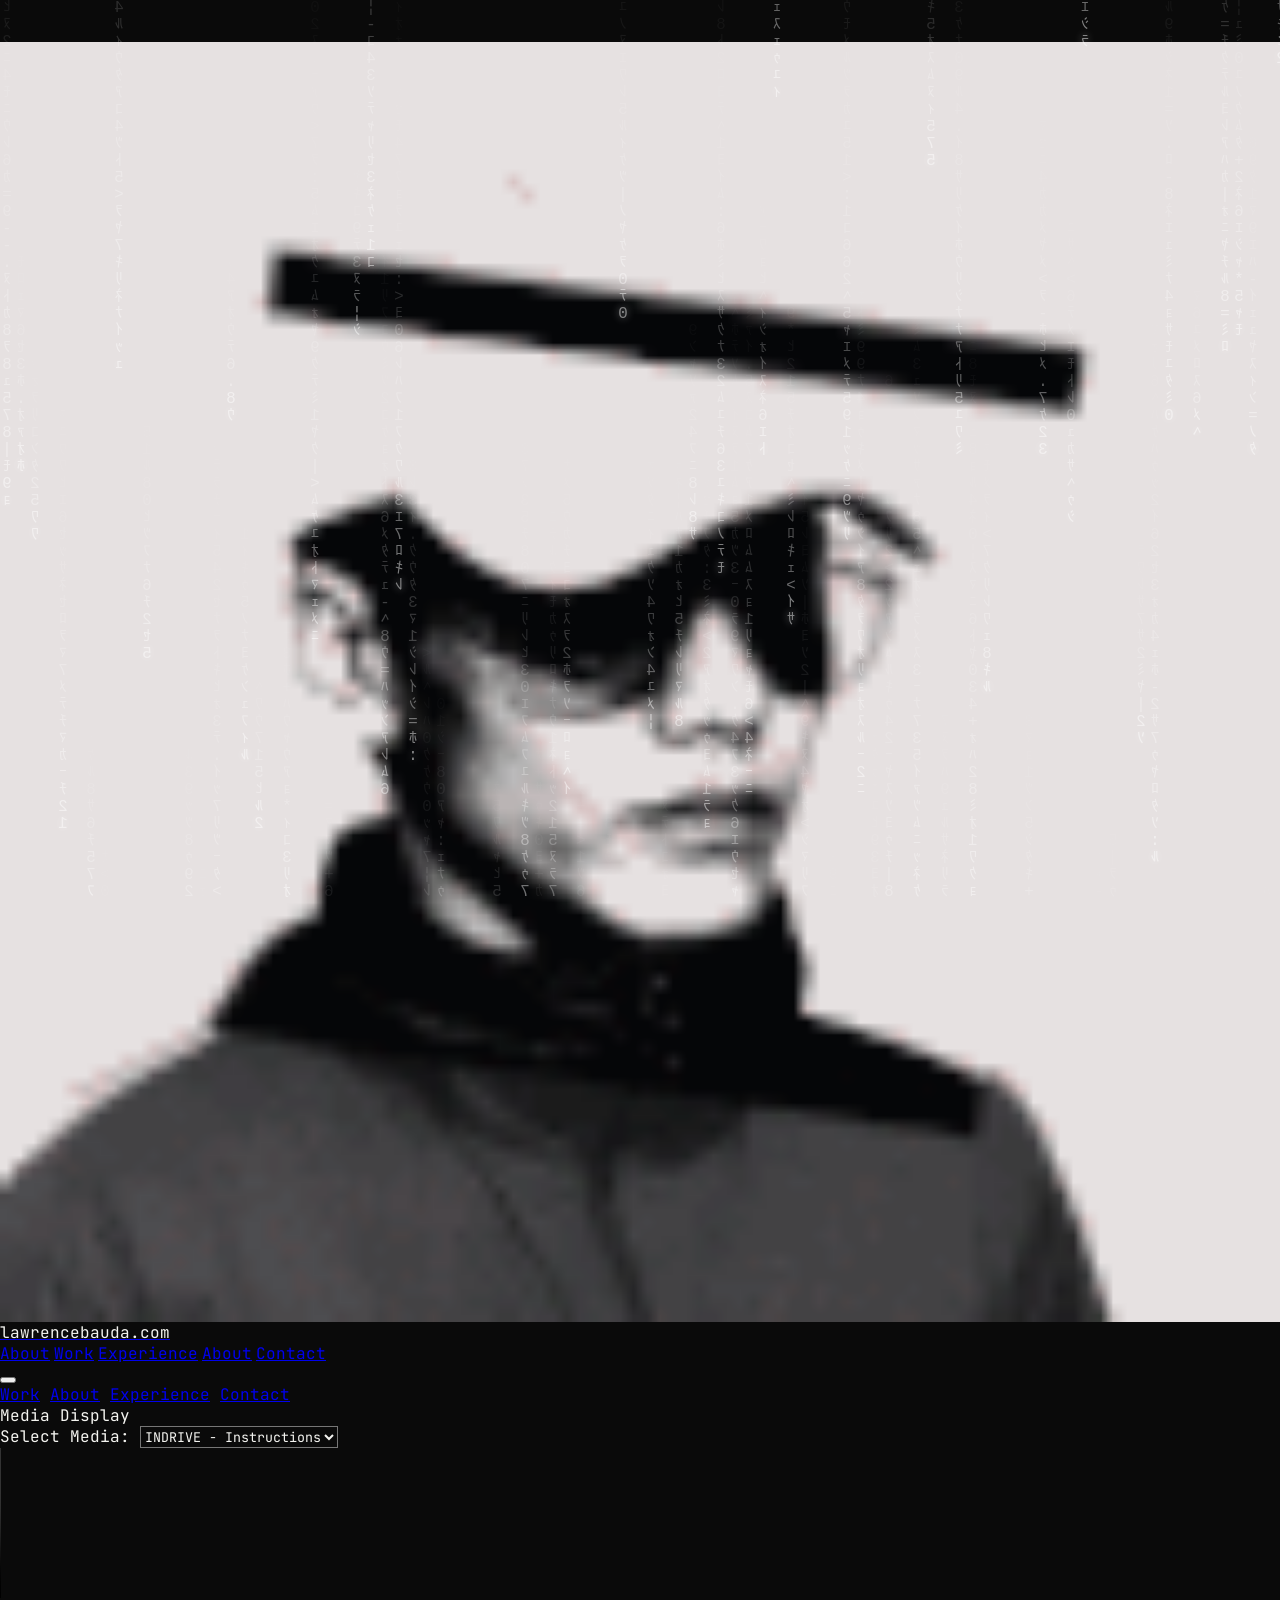
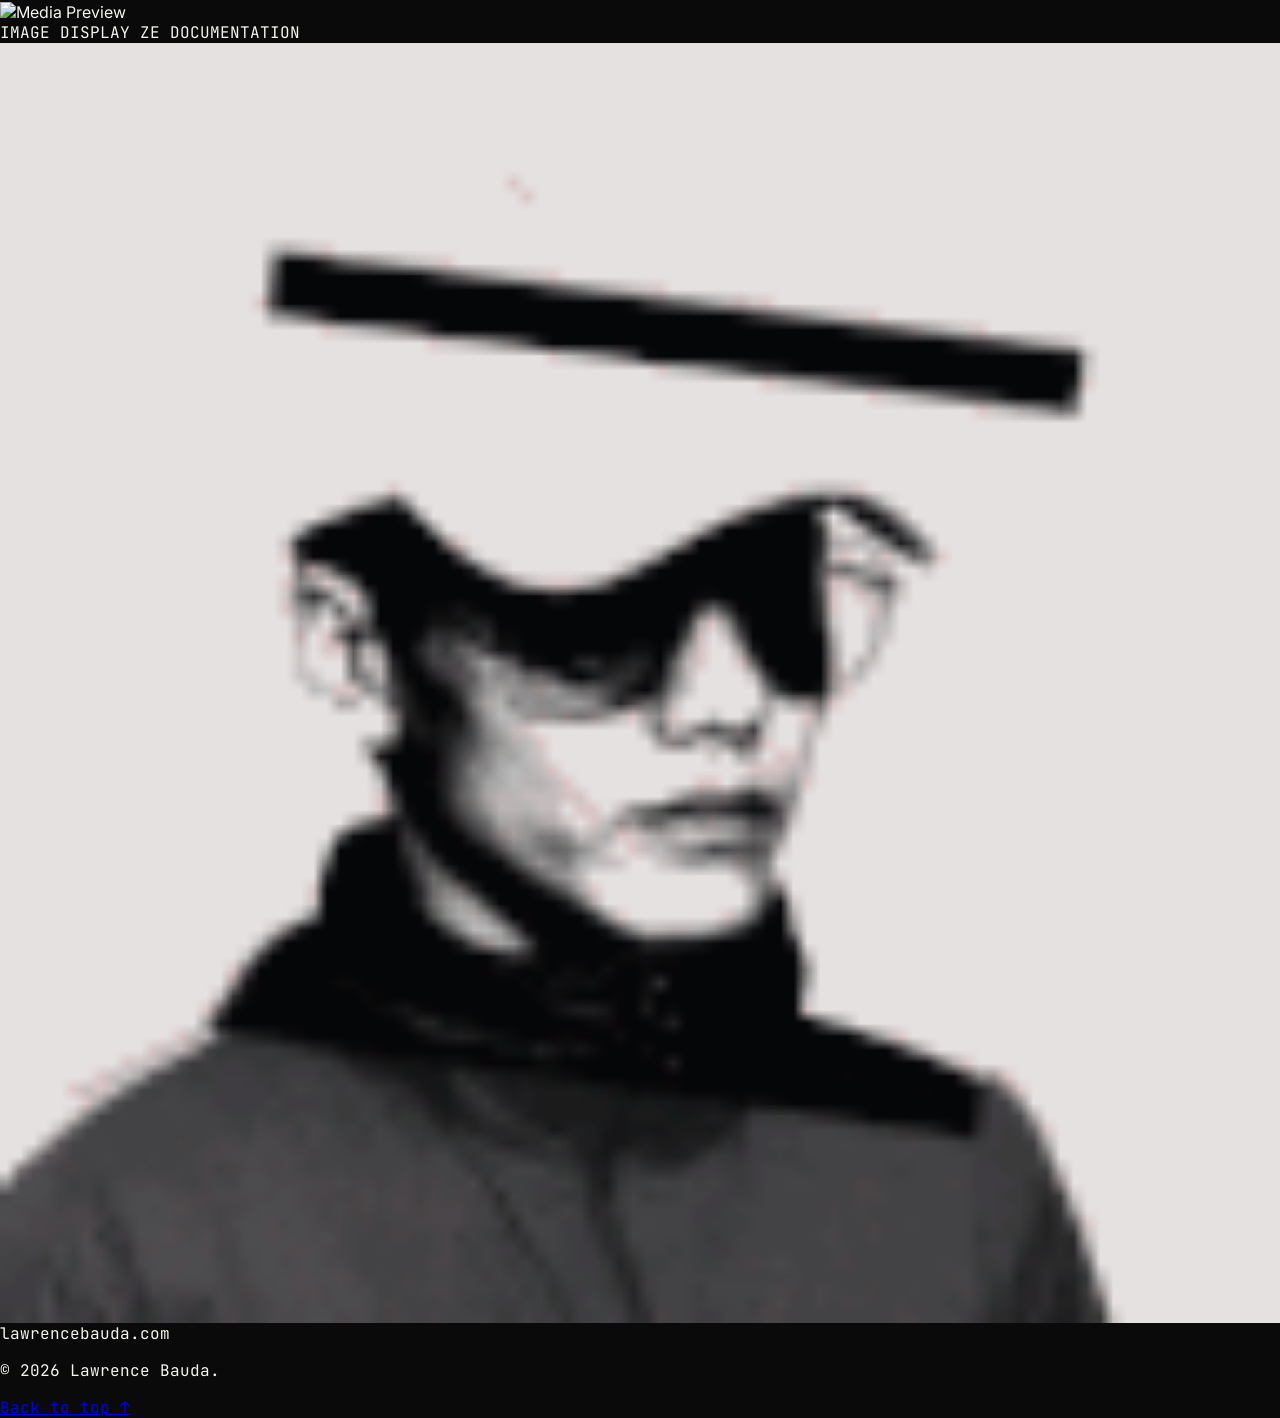
==== guides.html @ e51a5147 "Update guides.html" ====
<!DOCTYPE html>
<html lang="en">
<head>
    <meta charset="UTF-8">
    <meta name="viewport" content="width=device-width, initial-scale=1.0">
	<title>ZE Documentation: A guide to each systems.</title>
	<meta name="description" content="The sole proprietor and software developer of ZE Documentation. 13+ years shipping performant interfaces and resilient backends.">
	<meta property="og:title" content="ZE Documentation: A guide to each systems.">
	<meta property="og:site_name" content="Lawrence Bauda">
    <link rel="canonical" href="https://lawrencebauda.com/">
    <link rel="icon" type="image/png" href="/favicon.png" />
    <link rel="icon" type="image/x-icon" href="/favicon.ico">
    
    <link rel="preconnect" href="https://fonts.googleapis.com">
    <link rel="preconnect" href="https://fonts.gstatic.com" crossorigin>
    <link href="https://fonts.googleapis.com/css2?family=Inter:wght@400;500;600;700;800;900&family=JetBrains+Mono:wght@400;500;600&display=swap" rel="stylesheet">

    <script type="application/ld+json">
{
  "@context": "https://schema.org",
  "@type": "Person",
  "name": "Lawrence Bauda",
  "alternateName": "Renzu",
  "jobTitle": "Full-Stack Software Developer & Founder of ZE Documentation",
  "description": "Full-stack engineer with 13+ years of experience in system architecture, automated workflows, and ride-hailing software solutions. Founder of ZE Documentation.",
  "url": "https://lawrencebauda.com",
  "homeLocation": {
    "@type": "Place",
    "name": "Manila, Philippines"
  },
  "knowsAbout": [
    "Software Development",
    "Full-Stack Engineering",
    "TypeScript",
    "React",
    "Next.js",
    "Node.js",
    "Python",
    "Playwright",
    "Lua",
    "MTA:SA Server Architecture",
    "TNVS Platform Compliance",
    "LTFRB Regulations"
  ],
  "worksFor": {
    "@type": "Organization",
    "name": "ZE Documentation",
    "foundingDate": "2026-06"
  },
  "sameAs": [
    "https://facebook.com",
    "https://crunchbase.com"
  ]
}
</script>

<script>
  document.title = "ZE Documentation";
</script>

<script type="application/ld+json">
{
  "@context": "https://schema.org",
  "@type": "WebSite",
  "name": "Lawrence Bauda",
  "alternateName": "Renzu",
  "url": "https://lawrencebauda.com/"
}
</script>
    
    <link rel="stylesheet" href="/style.css">

    <!-- Tailwind CSS Engine -->
    <script src="https://cdn.tailwindcss.com"></script>
    <script>
      tailwind.config = {
        theme: {
          extend: {
            colors: {
              ink: '#0a0a0a',
              'ink-soft': '#111111',
              mist: '#f4f4f0',
              accent: '#f4f4f0',
              'accent-2': '#b8b8b2',
              'accent-3': '#73736d',
            },
            fontFamily: {
              sans: ['Inter', 'sans-serif'],
              mono: ['JetBrains Mono', 'monospace'],
            }
          }
        }
      }
    </script>

    <style>
      :root {
        --color-ink: #0a0a0a;
        --color-ink-soft: #111111;
        --color-mist: #f4f4f0;
      }
      .bg-ink { background-color: var(--color-ink); }
      .bg-ink-soft { background-color: var(--color-ink-soft); }
      .bg-mist { background-color: var(--color-mist); }
      .text-mist { color: var(--color-mist); }
      .border-mist { border-color: var(--color-mist); }
      .font-sans { font-family: 'Inter', sans-serif; }
      .font-mono { font-family: 'JetBrains Mono', monospace; }

      * { 
        box-sizing: border-box; 
        -webkit-user-select: none;
        -moz-user-select: none;
        -ms-user-select: none;
        user-select: none;
      }
      html { scroll-behavior: smooth; }
      body {
        margin: 0;
        background: #0a0a0a;
        color: #f4f4f0;
        font-family: 'Inter', sans-serif;
        overflow-x: hidden;
        overflow-y: auto;
      }
      ::-webkit-scrollbar { width: 8px; }
      ::-webkit-scrollbar-track { background: #0a0a0a; }
      ::-webkit-scrollbar-thumb { background: #3a3a37; border: 2px solid #0a0a0a; }
      ::-webkit-scrollbar-thumb:hover { background: #5a5a55; }
      ::selection { background: transparent; color: inherit; }

      /* Matrix Canvas Layering (z-5 above grid z-0, below UI content z-10) */
      #matrixCanvas {
        position: fixed; top: 0; left: 0; width: 100%; height: 100%;
        height: 100lvh;
        z-index: 5;
        pointer-events: none;
        opacity: 0.55;
      }
      #login-status {
        position: fixed; left: 50%; bottom: 24px; transform: translate(-50%, 16px);
        z-index: 120; max-width: min(92vw, 460px); padding: 12px 16px;
        background: rgba(10,10,10,.92); color: #f4f4f0; border: 1px solid rgba(255,255,255,.3);
        font: 500 12px/1.5 'JetBrains Mono', monospace; letter-spacing: .04em; text-align: center;
        opacity: 0; pointer-events: none; transition: opacity .2s, transform .2s;
      }
      #login-status.show { opacity: 1; transform: translate(-50%, 0); pointer-events: auto; }
      #login-status a { color: #fff; text-decoration: underline; }
      #login-status.error { border-color: #ff6b6b; }
      .grid-bg {
        background-image: linear-gradient(to right, rgba(255, 255, 255, 0.045) 1px, transparent 1px), linear-gradient(to bottom, rgba(255, 255, 255, 0.045) 1px, transparent 1px);
        background-size: 72px 72px;
      }

      /* Source Resolution Image Canvas Settings */
      #mainImage {
        max-width: none !important;
        max-height: none !important;
        image-rendering: auto;
        transform-origin: center center;
        will-change: transform;
      }
    </style>
</head>
  <body>
    <div id="root">
      <div class="relative flex min-h-screen flex-col justify-between">
        
        <!-- Background Grid (Layer 0) -->
        <div class="pointer-events-none fixed inset-0 z-0 overflow-hidden bg-ink">
          <div class="grid-bg absolute inset-0 opacity-35 [mask-image:linear-gradient(to_bottom,black,transparent_82%)]"></div>
          <div class="absolute inset-0 bg-[radial-gradient(ellipse_at_top,transparent_30%,rgba(10,10,10,0.94)_78%)]"></div>
          <div class="absolute inset-x-0 top-0 h-px bg-white/20"></div>
        </div>

        <!-- Digital Rain Canvas (Layer 5) -->
        <canvas id="matrixCanvas" aria-hidden="true"></canvas>

        <!-- Hardware-Calibrated Precision Mouse Pointer -->
        <div id="custom-cursor" class="pointer-events-none fixed left-0 top-0 z-[100] hidden mix-blend-difference md:block">
          <div id="cursor-inner" class="-translate-x-1/2 -translate-y-1/2 rounded-full border border-white bg-white/10 transition-[width,height,background-color] duration-150 ease-out" style="width: 42px; height: 42px; opacity: 1;"></div>
        </div>

        <!-- Scroll Progress Bar -->
        <div id="progress-bar" class="fixed inset-x-0 top-0 z-[60] h-px origin-left bg-mist" style="transform: scaleX(0);"></div>

        <!-- Navigation Header -->
        <header class="fixed inset-x-0 top-0 z-50 flex justify-center px-4 pt-4 sm:px-6">
          <nav class="flex w-full max-w-6xl items-center justify-between border px-4 py-3 transition-all duration-300 sm:px-5 border-white/15 bg-ink/85 shadow-[0_12px_40px_rgba(0,0,0,0.35)] backdrop-blur-xl">
            <a href="https://lawrencebauda.com" class="group flex items-center gap-3 font-mono text-xs font-semibold uppercase tracking-[0.14em]">
              <span class="grid h-8 w-8 place-items-center border border-white/30 text-mist" style="overflow:hidden"><img src="logo.gif" alt="R" width="96" height="96" style="width:100%;height:100%;object-fit:cover;display:block"></span>
              <span class="text-mist">lawrencebauda.com</span>
            </a>
            <div class="hidden items-center gap-7 md:flex">
              <a href="#about" class="font-mono text-xs uppercase tracking-[0.14em] text-mist/55 transition-colors hover:text-mist">About</a>
              <a href="#work" class="font-mono text-xs uppercase tracking-[0.14em] text-mist/55 transition-colors hover:text-mist">Work</a>
              <a href="#experience" class="font-mono text-xs uppercase tracking-[0.14em] text-mist/55 transition-colors hover:text-mist">Experience</a>
              <a href="https://lawrencebauda.com/guides" class="font-mono text-xs uppercase tracking-[0.14em] text-mist/55 transition-colors hover:text-mist">About</a>
              <a href="#contact" class="font-mono text-xs uppercase tracking-[0.14em] text-mist/55 transition-colors hover:text-mist">Contact</a>
            </div>
            <div class="flex items-center gap-2">
              <button type="button" id="mobile-menu-toggle" aria-label="Toggle menu" class="grid h-9 w-9 place-items-center border border-white/25 text-mist md:hidden">
                <div class="space-y-1.5">
                  <span class="block h-px w-4 bg-current"></span>
                  <span class="block h-px w-4 bg-current"></span>
                  <span class="block h-px w-4 bg-current"></span>
                </div>
              </button>
            </div>
          </nav>
        </header>

        <!-- Mobile Navigation Menu Overlay -->
        <div id="mobile-menu" class="fixed inset-0 z-40 hidden bg-ink/95 px-6 pt-28 backdrop-blur-xl md:hidden">
          <div class="flex flex-col gap-6 font-mono text-lg uppercase tracking-[0.14em]">
            <a href="https://lawrencebauda.com#work" class="mobile-nav-link text-mist/70 hover:text-mist">Work</a>
            <a href="https://lawrencebauda.com#about" class="mobile-nav-link text-mist/70 hover:text-mist">About</a>
            <a href="https://lawrencebauda.com#experience" class="mobile-nav-link text-mist/70 hover:text-mist">Experience</a>
            <a href="https://lawrencebauda.com#contact" class="mobile-nav-link text-mist/70 hover:text-mist">Contact</a>
          </div>
        </div>

        <!-- Main Content Area -->
        <main class="relative z-10 flex flex-1 items-center justify-center px-4 pb-12 pt-24 sm:px-6">
          <div class="my-auto w-full max-w-4xl">
            <!-- Glassmorphic Media Card Container -->
            <div class="border border-white/15 bg-ink/85 p-4 sm:p-6 backdrop-blur-xl shadow-[0_12px_40px_rgba(0,0,0,0.6)]">
              
              <!-- Header Bar with Dropdown Selector -->
              <div class="mb-4 flex flex-wrap items-center justify-between gap-3 border-b border-white/15 pb-3 font-mono text-[11px] uppercase tracking-[0.16em] text-mist/50">
                <span class="flex items-center gap-2">
                  <span class="h-1.5 w-1.5 rounded-full bg-mist animate-ping"></span>
                  Media Display
                </span>

                <!-- Media Selector Dropdown -->
                <div class="flex items-center gap-2">
                  <label for="mediaSelect" class="hidden text-[10px] text-mist/40 sm:inline-block">Select Media:</label>
                  <select 
                    id="mediaSelect" 
                    data-cursor="true"
                    class="cursor-pointer border border-white/20 bg-ink px-3 py-1 font-mono text-xs uppercase tracking-wider text-mist outline-none transition-colors hover:border-white/50 focus:border-mist"
                  >
                    <!-- ============================================================================================== -->
                    <!-- EASY CONFIGURATION: ADD OR EDIT YOUR LINKS BELOW                                                -->
                    <!-- Files load ON DEMAND when selected (no preloading on page load)                                -->
                    <!-- Set data-type="video" for MP4 links or data-type="image" for PNG/JPG/WEBP image links          -->
                    <!-- ============================================================================================== -->
                    <option data-type="image" value="https://raw.githubusercontent.com/lawrencebauda/zed/main/(ZED)RAW/INDRIVE.jpg">INDRIVE - Instructions</option>
                    <option data-type="video" value="https://raw.githubusercontent.com/lawrencebauda/zed/main/(ZED)RAW/INDRIVE_VIDEO.mp4">INDRIVE - Tutorial</option>
                  </select>
                </div>
              </div>

              <!-- Media Viewer Container -->
              <div class="relative aspect-video h-[60vh] min-h-[300px] w-full overflow-hidden bg-black border border-white/10 flex items-center justify-center">
                
                <!-- Video Player Element -->
                <video 
                  id="mainVideo"
                  controls 
                  playsinline
                  preload="none"
                  controlsList="nodownload noplaybackrate"
                  disablePictureInPicture
                  oncontextmenu="return false;"
                  class="hidden h-full w-full object-contain"
                >
                  Your browser does not support the video tag.
                </video>

                <!-- Full Native Resolution Image Viewport (Strict Black Boundary Clamped) -->
                <div id="imageWrapper" class="hidden h-full w-full overflow-hidden flex items-center justify-center cursor-zoom-in relative touch-none select-none">
                  <img 
                    id="mainImage" 
                    alt="Media Preview" 
                    oncontextmenu="return false;"
                    class="pointer-events-auto" 
                  />
                </div>

              </div>

              <!-- Media Subtitle Footer -->
              <div class="mt-4 flex items-center justify-between font-mono text-[10px] uppercase tracking-[0.16em] text-mist/40">
                <span id="mediaTypeLabel">MP4 MEDIA STREAM</span>
                <span>ZE DOCUMENTATION</span>
              </div>

            </div>
          </div>
        </main>

        <!-- Footer -->
        <footer class="relative z-10 border-t border-white/15 bg-ink/90 px-6 py-6 backdrop-blur-md">
          <div class="mx-auto flex max-w-6xl flex-col items-start justify-between gap-5 sm:flex-row sm:items-center">
            <div class="flex items-center gap-3 font-mono text-xs font-semibold uppercase tracking-[0.14em] text-mist/70">
              <span class="grid h-7 w-7 place-items-center border border-white/30 text-mist" style="overflow:hidden"><img src="logo.gif" alt="R" width="96" height="96" style="width:100%;height:100%;object-fit:cover;display:block"></span>lawrencebauda.com
            </div>
            <p class="font-mono text-[10px] uppercase tracking-[0.12em] text-mist/30">
              © 2026 Lawrence Bauda.
            </p>
            <a href="#" class="font-mono text-[10px] uppercase tracking-[0.14em] text-mist/45 transition-colors hover:text-mist">Back to top ↑</a>
          </div>
        </footer>
      </div>
    </div>

    <!-- Security Script (Disable Right-Click & DevTools Shortcuts) -->
    <script>
      (function() {
        'use strict';

        // Disable Right Click Context Menu
        document.addEventListener('contextmenu', (e) => {
          e.preventDefault();
          return false;
        });

        // Disable Inspect Shortcuts
        document.addEventListener('keydown', (e) => {
          const key = e.key ? e.key.toUpperCase() : '';
          const keyCode = e.keyCode || e.which;

          if (key === 'F12' || keyCode === 123) {
            e.preventDefault();
            return false;
          }

          if (e.ctrlKey && e.shiftKey && ['I', 'J', 'C', 'K'].includes(key)) {
            e.preventDefault();
            return false;
          }

          if (e.ctrlKey && ['U', 'S'].includes(key)) {
            e.preventDefault();
            return false;
          }

          if (e.metaKey && e.altKey && ['I', 'J', 'C', 'U', 'S'].includes(key)) {
            e.preventDefault();
            return false;
          }
        });

        document.addEventListener('dragstart', (e) => e.preventDefault());
      })();
    </script>

    <!-- UI Motion, Hardware Precision Cursor, Full Source Resolution Controller -->
    <script>
      document.addEventListener('DOMContentLoaded', () => {
        // 1. Hardware Precision Pointer
        const cursor = document.getElementById('custom-cursor');
        const cursorInner = document.getElementById('cursor-inner');

        if (cursor && window.innerWidth >= 768) {
          let mouseX = -100, mouseY = -100;

          window.addEventListener('mousemove', (e) => {
            mouseX = e.clientX;
            mouseY = e.clientY;
          });

          function renderCursor() {
            cursor.style.transform = `translate3d(${mouseX}px, ${mouseY}px, 0)`;
            requestAnimationFrame(renderCursor);
          }
          requestAnimationFrame(renderCursor);

          document.querySelectorAll('a, button, video, select, #imageWrapper, [data-cursor="true"]').forEach((el) => {
            el.addEventListener('mouseenter', () => {
              if (cursorInner) {
                cursorInner.style.width = '64px';
                cursorInner.style.height = '64px';
                cursorInner.style.backgroundColor = 'rgba(255, 255, 255, 0.2)';
              }
            });
            el.addEventListener('mouseleave', () => {
              if (cursorInner) {
                cursorInner.style.width = '42px';
                cursorInner.style.height = '42px';
                cursorInner.style.backgroundColor = 'rgba(255, 255, 255, 0.1)';
              }
            });
          });
        }

        // 2. Full Source Quality Zoom & Pan Controller (Clamped strictly inside container black area)
        const imageWrapper = document.getElementById('imageWrapper');
        const mainImage = document.getElementById('mainImage');
        
        let scale = 1;
        let baseScale = 1;
        let translateX = 0;
        let translateY = 0;
        let isDragging = false;
        let hasDragged = false;
        let startX = 0;
        let startY = 0;
        let initialTouchDist = 0;

        function calcBaseScale() {
          if (!mainImage.naturalWidth || !imageWrapper.clientWidth) return 1;
          const containerW = imageWrapper.clientWidth;
          const containerH = imageWrapper.clientHeight;
          const scaleW = containerW / mainImage.naturalWidth;
          const scaleH = containerH / mainImage.naturalHeight;
          return Math.min(scaleW, scaleH);
        }

        function clampTransform() {
          if (!mainImage || !imageWrapper) return;
          
          const currentScale = scale * baseScale;
          const renderedWidth = mainImage.naturalWidth * currentScale;
          const renderedHeight = mainImage.naturalHeight * currentScale;
          const containerW = imageWrapper.clientWidth;
          const containerH = imageWrapper.clientHeight;

          const maxTx = Math.max(0, (renderedWidth - containerW) / 2);
          const maxTy = Math.max(0, (renderedHeight - containerH) / 2);

          translateX = Math.min(Math.max(translateX, -maxTx), maxTx);
          translateY = Math.min(Math.max(translateY, -maxTy), maxTy);
        }

        function updateTransform() {
          if (!mainImage || !imageWrapper) return;
          clampTransform();
          const currentScale = scale * baseScale;
          mainImage.style.transform = `translate3d(${translateX}px, ${translateY}px, 0) scale(${currentScale})`;
          
          if (scale > 1) {
            imageWrapper.style.cursor = isDragging ? 'grabbing' : 'grab';
          } else {
            imageWrapper.style.cursor = 'zoom-in';
          }
        }

        function resetZoom() {
          baseScale = calcBaseScale();
          scale = 1;
          translateX = 0;
          translateY = 0;
          isDragging = false;
          hasDragged = false;
          updateTransform();
        }

        mainImage.addEventListener('load', () => {
          resetZoom();
        });

        window.addEventListener('resize', () => {
          if (!imageWrapper.classList.contains('hidden')) {
            resetZoom();
          }
        });

        if (imageWrapper && mainImage) {
          // A. Click / Tap to Toggle Zoom
          imageWrapper.addEventListener('click', (e) => {
            if (hasDragged) return;

            if (scale > 1) {
              resetZoom();
            } else {
              // Zoom directly to 100% original pixel density (scale = 1 / baseScale)
              scale = Math.max(2.5, 1 / baseScale);
              const rect = imageWrapper.getBoundingClientRect();
              const offsetX = (e.clientX - rect.left) - rect.width / 2;
              const offsetY = (e.clientY - rect.top) - rect.height / 2;
              translateX = -offsetX * (scale - 1);
              translateY = -offsetY * (scale - 1);
              updateTransform();
            }
          });

          // B. Scroll Wheel Zooming
          imageWrapper.addEventListener('wheel', (e) => {
            e.preventDefault();
            const delta = e.deltaY < 0 ? 0.35 : -0.35;
            const newScale = Math.min(Math.max(scale + delta, 1), 8);

            if (newScale !== scale) {
              scale = newScale;
              updateTransform();
            }
          }, { passive: false });

          // C. Mouse Drag Panning
          imageWrapper.addEventListener('mousedown', (e) => {
            if (scale <= 1) return;
            isDragging = true;
            hasDragged = false;
            startX = e.clientX - translateX;
            startY = e.clientY - translateY;
            updateTransform();
          });

          window.addEventListener('mousemove', (e) => {
            if (!isDragging) return;
            hasDragged = true;
            translateX = e.clientX - startX;
            translateY = e.clientY - startY;
            updateTransform();
          });

          window.addEventListener('mouseup', () => {
            if (isDragging) {
              isDragging = false;
              updateTransform();
            }
          });

          // D. Mobile Touch Gestures
          imageWrapper.addEventListener('touchstart', (e) => {
            if (e.touches.length === 1 && scale > 1) {
              isDragging = true;
              hasDragged = false;
              startX = e.touches[0].clientX - translateX;
              startY = e.touches[0].clientY - translateY;
            } else if (e.touches.length === 2) {
              isDragging = false;
              initialTouchDist = Math.hypot(
                e.touches[0].clientX - e.touches[1].clientX,
                e.touches[0].clientY - e.touches[1].clientY
              );
            }
          }, { passive: true });

          imageWrapper.addEventListener('touchmove', (e) => {
            if (e.touches.length === 1 && isDragging && scale > 1) {
              hasDragged = true;
              translateX = e.touches[0].clientX - startX;
              translateY = e.touches[0].clientY - startY;
              updateTransform();
            } else if (e.touches.length === 2 && initialTouchDist > 0) {
              const currentDist = Math.hypot(
                e.touches[0].clientX - e.touches[1].clientX,
                e.touches[0].clientY - e.touches[1].clientY
              );
              const factor = currentDist / initialTouchDist;
              scale = Math.min(Math.max(scale * factor, 1), 8);
              initialTouchDist = currentDist;
              updateTransform();
            }
          }, { passive: true });

          imageWrapper.addEventListener('touchend', () => {
            isDragging = false;
          });
        }

        // 3. Strict On-Demand Lazy Media Switcher
        const mediaSelect = document.getElementById('mediaSelect');
        const mainVideo = document.getElementById('mainVideo');
        const mediaTypeLabel = document.getElementById('mediaTypeLabel');

        if (mediaSelect && mainVideo && mainImage) {
          function updateMediaDisplay() {
            const selectedOpt = mediaSelect.options[mediaSelect.selectedIndex];
            const mediaUrl = selectedOpt.value;
            const explicitType = selectedOpt.getAttribute('data-type');
            
            const isImage = explicitType === 'image' || (explicitType !== 'video' && mediaUrl.match(/\.(jpeg|jpg|gif|png|webp|svg)$/i));

            if (isImage) {
              mainVideo.pause();
              mainVideo.removeAttribute('src');
              mainVideo.load();
              mainVideo.classList.add('hidden');

              mainImage.src = mediaUrl;
              imageWrapper.classList.remove('hidden');
              if (mediaTypeLabel) mediaTypeLabel.textContent = 'IMAGE DISPLAY';
            } else {
              imageWrapper.classList.add('hidden');
              mainImage.removeAttribute('src');

              mainVideo.src = mediaUrl;
              mainVideo.classList.remove('hidden');
              mainVideo.load();
              mainVideo.play().catch(() => {});
              if (mediaTypeLabel) mediaTypeLabel.textContent = 'MP4 MEDIA STREAM';
            }
          }

          mediaSelect.addEventListener('change', updateMediaDisplay);
          updateMediaDisplay();
        }

        // 4. Scroll Progress Bar
        const progressBar = document.getElementById('progress-bar');
        window.addEventListener('scroll', () => {
          if (progressBar) {
            const totalScroll = document.documentElement.scrollHeight - window.innerHeight;
            const progress = totalScroll > 0 ? window.scrollY / totalScroll : 0;
            progressBar.style.transform = `scaleX(${progress})`;
          }
        });

        // 5. Mobile Menu Toggle
        const menuBtn = document.getElementById('mobile-menu-toggle');
        const mobileMenu = document.getElementById('mobile-menu');
        if (menuBtn && mobileMenu) {
          menuBtn.addEventListener('click', () => {
            const isHidden = mobileMenu.classList.contains('hidden');
            if (isHidden) {
              mobileMenu.classList.remove('hidden');
              menuBtn.setAttribute('aria-expanded', 'true');
            } else {
              mobileMenu.classList.add('hidden');
              menuBtn.setAttribute('aria-expanded', 'false');
            }
          });

          document.querySelectorAll('.mobile-nav-link').forEach((link) => {
            link.addEventListener('click', () => {
              mobileMenu.classList.add('hidden');
              menuBtn.setAttribute('aria-expanded', 'false');
            });
          });
        }
      });
    </script>

    <div id="login-status" role="status" aria-live="polite"></div>

    <!-- Matrix Rain Script -->
    <script id="digital-rain">
    (function () {
      'use strict';
      var RAIN = { enabled: true, density: 100, speed: 100, brightness: 50, trail: 100, mirror: true };
      var COLOR = '#ffffff';
      var FONT_STACK = '"MS Gothic","Osaka-Mono","Noto Sans Mono CJK JP","Noto Sans JP","Yu Gothic","MS Mincho",monospace';
      var FONT_SIZE = 16, COL_W = 14, ROW_H = 17;

      var canvas = document.getElementById('matrixCanvas');
      var ctx = canvas && canvas.getContext ? canvas.getContext('2d') : null;
      if (!ctx || !RAIN.enabled) { if (canvas) canvas.style.display = 'none'; return; }
      canvas.style.opacity = String(RAIN.brightness / 100);

      function hexToRgb(h) { return [1, 3, 5].map(function (i) { return parseInt(h.substr(i, 2), 16); }); }
      function mix(rgb, t) { return rgb.map(function (c) { return Math.round(c + (255 - c) * t); }); }
      var base = hexToRgb(COLOR);
      var baseStr = 'rgb(' + base.join(',') + ')';
      var neckStr = 'rgb(' + mix(base, 0.35).join(',') + ')';
      var headStr = 'rgb(' + mix(base, 0.85).join(',') + ')';

      var KANA = [], DIGITS = '0123456789'.split(''), SYMBOLS = ':.=*+-<>¦|'.split('');
      for (var code = 0xFF66; code <= 0xFF9D; code++) KANA.push(String.fromCharCode(code));
      function glyph() {
        var r = Math.random();
        if (r < 0.72) return KANA[(Math.random() * KANA.length) | 0];
        if (r < 0.93) return DIGITS[(Math.random() * DIGITS.length) | 0];
        return SYMBOLS[(Math.random() * SYMBOLS.length) | 0];
      }

      var stableW = 0, stableH = 0;
      function getSize() {
        var w = window.innerWidth, h = window.innerHeight;
        if (w !== stableW) { stableW = w; stableH = h; } else if (h > stableH) { stableH = h; }
        return { w: w, h: stableH };
      }

      var dpr = 1, rows = 0, colW = COL_W, streams = [], last = 0;

      function newStream(initial) {
        var len = Math.round((10 + ((Math.random() * Math.min(rows * 0.8, 34)) | 0)) * RAIN.trail / 100);
        len = Math.max(4, Math.min(len, rows + 6));
        var glyphs = [];
        for (var r = 0; r <= rows; r++) glyphs.push(glyph());
        return {
          head: initial ? Math.random() * (rows + len) - len * 0.4 : -(Math.random() * rows * 0.9),
          speed: 6 + Math.random() * 14,
          len: len, glyphs: glyphs
        };
      }

      function resize() {
        var size = getSize();
        dpr = Math.min(window.devicePixelRatio || 1, 2);
        canvas.width = Math.max(1, Math.round(size.w * dpr));
        canvas.height = Math.max(1, Math.round(size.h * dpr));
        rows = Math.ceil(size.h / ROW_H) + 1;
        colW = Math.min(70, Math.max(9, COL_W * 100 / RAIN.density));
        streams = [];
        for (var i = 0, cols = Math.ceil(size.w / colW); i < cols; i++) streams.push(newStream(true));
      }

      function put(ch, row) { ctx.fillText(ch, 0, row * ROW_H * dpr); }

      function frame(t) {
        window.requestAnimationFrame(frame);
        if (document.hidden || t - last < 32) return;
        var dt = Math.min((t - last) / 1000, 0.1);
        last = t;
        var size = getSize();
        if (size.w < 2 || size.h < 2) return;
        if (canvas.width !== Math.round(size.w * dpr) || canvas.height !== Math.round(size.h * dpr)) resize();

        ctx.setTransform(1, 0, 0, 1, 0, 0);
        ctx.clearRect(0, 0, canvas.width, canvas.height);
        ctx.font = (FONT_SIZE * dpr) + 'px ' + FONT_STACK;
        ctx.textAlign = 'center';
        ctx.textBaseline = 'top';
        var speedFactor = RAIN.speed / 100;

        for (var i = 0; i < streams.length; i++) {
          var s = streams[i];
          s.head += s.speed * speedFactor * dt;
          if (Math.random() < 0.3) s.glyphs[(Math.random() * s.glyphs.length) | 0] = glyph();
          var headRow = Math.floor(s.head);
          if (headRow - s.len > rows) { streams[i] = newStream(false); continue; }

          var x = (i * colW + colW / 2) * dpr;
          ctx.setTransform(RAIN.mirror ? -1 : 1, 0, 0, 1, x, 0);
          ctx.shadowBlur = 0;
          ctx.fillStyle = baseStr;
          for (var k = s.len - 1; k >= 2; k--) {
            var row = headRow - k;
            if (row < 0 || row > rows) continue;
            var a = 1 - k / s.len;
            ctx.globalAlpha = a * a * 0.9 + 0.05;
            put(s.glyphs[row], row);
          }
          if (headRow - 1 >= 0 && headRow - 1 <= rows) {
            ctx.globalAlpha = 0.95; ctx.fillStyle = neckStr; put(s.glyphs[headRow - 1], headRow - 1);
          }
          if (headRow >= 0 && headRow <= rows) {
            ctx.globalAlpha = 1; ctx.fillStyle = headStr;
            ctx.shadowColor = baseStr; ctx.shadowBlur = 8 * dpr;
            put(s.glyphs[headRow], headRow);
            ctx.shadowBlur = 0;
          }
        }
        ctx.globalAlpha = 1;
        ctx.setTransform(1, 0, 0, 1, 0, 0);
      }

      resize();
      window.requestAnimationFrame(frame);
    })();
    </script>

    <!-- Login Launcher Script -->
    <script id="login-launcher">
    (function () {
      'use strict';
      var SERVER_URL = 'https://app.lawrencebauda.com';
      var WAKE_URL = 'https://wake.lawrencebauda.com/start';
      var LAUNCH_URL = 'zedserver://start';
      var CHECK_TIMEOUT_MS = 2500, WAIT_MS = 90000, POLL_MS = 2500;

      var box = document.getElementById('login-status');
      var buttons = document.querySelectorAll('[data-login]');
      var busy = false, hideTimer = 0;
      buttons.forEach(function (b) { b.setAttribute('href', SERVER_URL + '/login'); b.addEventListener('click', onLogin); });

      function show(html, kind, keep) {
        clearTimeout(hideTimer);
        box.className = 'show' + (kind ? ' ' + kind : '');
        box.innerHTML = html;
        if (!keep) hideTimer = setTimeout(function () { box.className = ''; }, 6000);
      }
      function sleep(ms) { return new Promise(function (r) { setTimeout(r, ms); }); }

      function isUp(timeout) {
        return new Promise(function (resolve) {
          var img = new Image(), done = false;
          function end(v) { if (!done) { done = true; clearTimeout(t); img.onload = img.onerror = null; resolve(v); } }
          var t = setTimeout(function () { end(false); }, timeout);
          img.onload = function () { end(true); };
          img.onerror = function () { end(false); };
          img.src = SERVER_URL + '/static/favicon.ico?_=' + Date.now();
        });
      }
      function protocolLaunch() {
        var a = document.createElement('a');
        a.href = LAUNCH_URL; a.style.display = 'none';
        document.body.appendChild(a); a.click(); a.remove();
      }
      function launch() {
        if (WAKE_URL) {
          try { fetch(WAKE_URL, { mode: 'no-cors', cache: 'no-store' }).catch(function () {}); } catch (e) {}
        } else {
          protocolLaunch();
        }
      }
      function go() { window.location.href = SERVER_URL + '/login'; }

      async function onLogin(e) {
        e.preventDefault();
        if (busy) return;
        busy = true;
        show('Checking server…', '', true);
        if (await isUp(CHECK_TIMEOUT_MS)) { go(); return; }

        show('Server is offline.', '', true);
        launch();
        var deadline = Date.now() + WAIT_MS;
        while (Date.now() < deadline) {
          await sleep(POLL_MS);
          if (await isUp(CHECK_TIMEOUT_MS)) { show('Server is up. Redirecting…', '', true); go(); return; }
        }
        show('Couldn’t reach the server.', 'error');
        busy = false;
      }
    })();
    </script>
  </body>
</html>
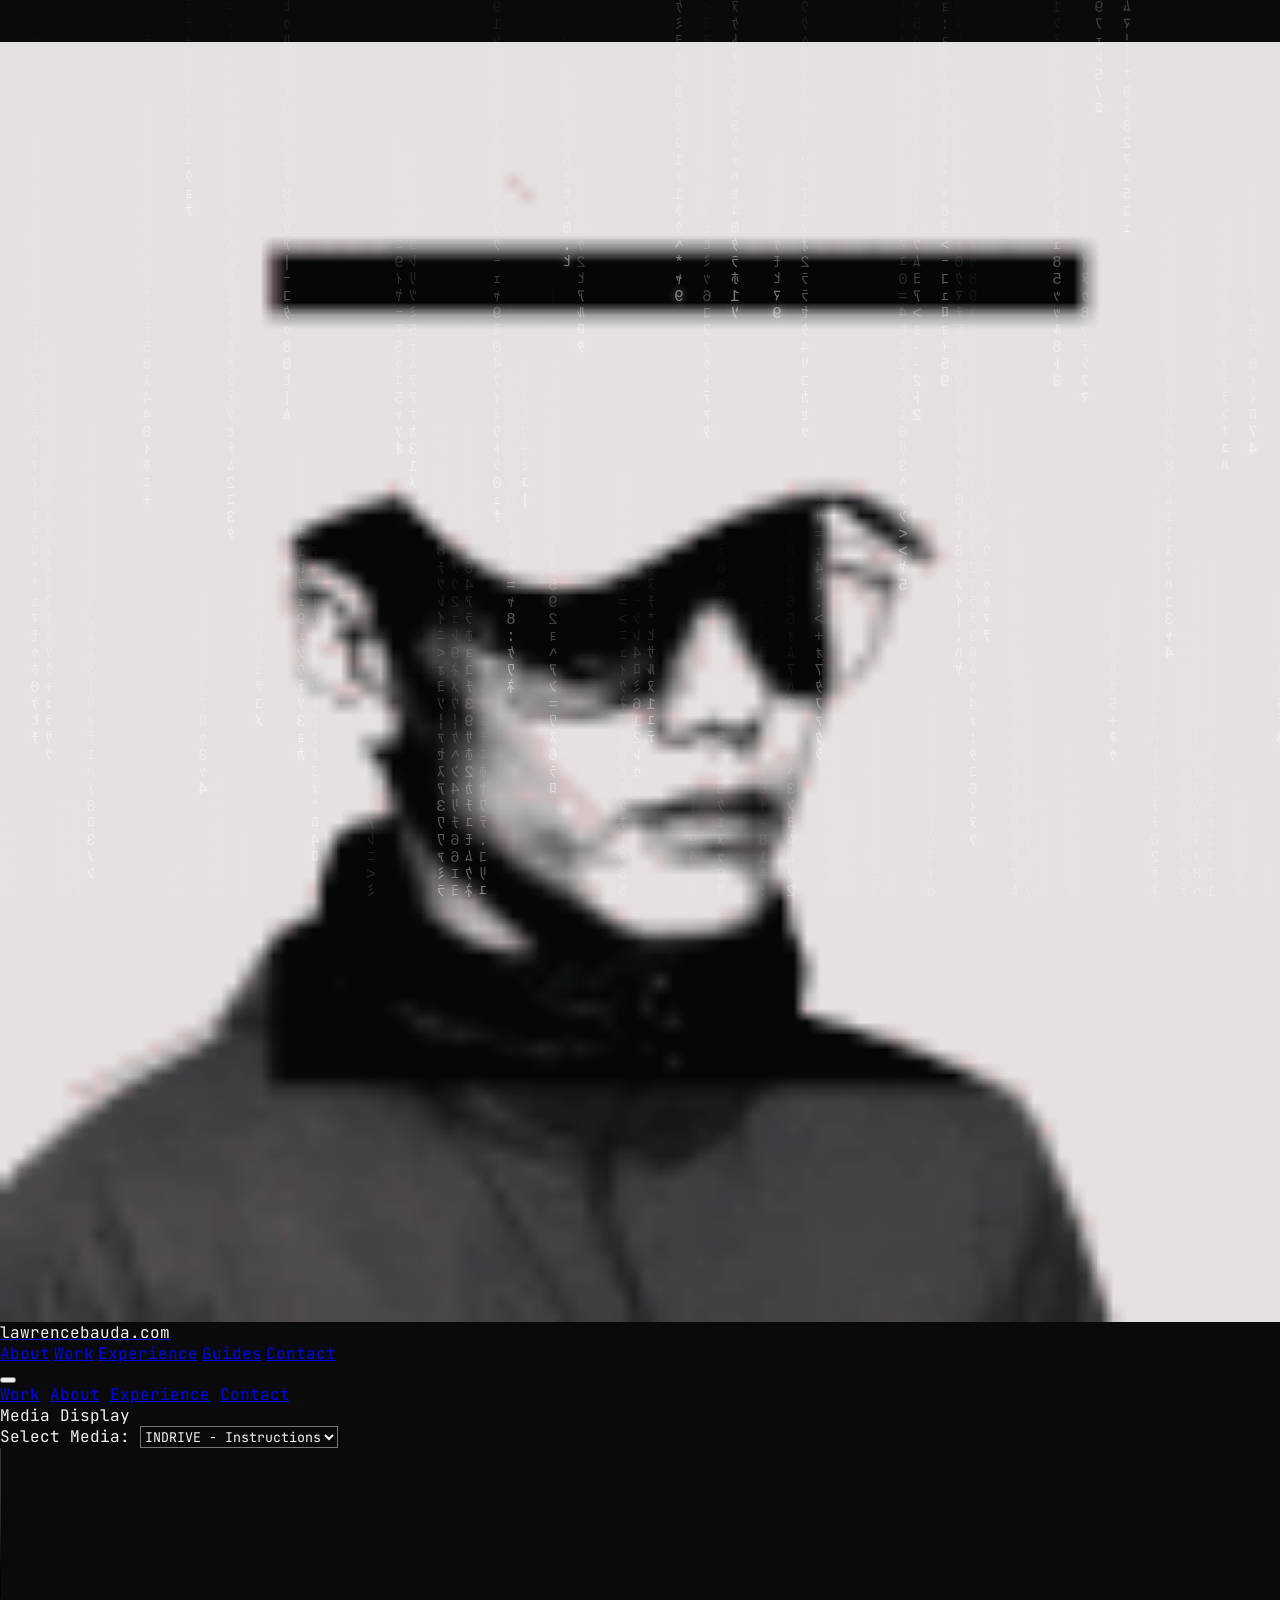
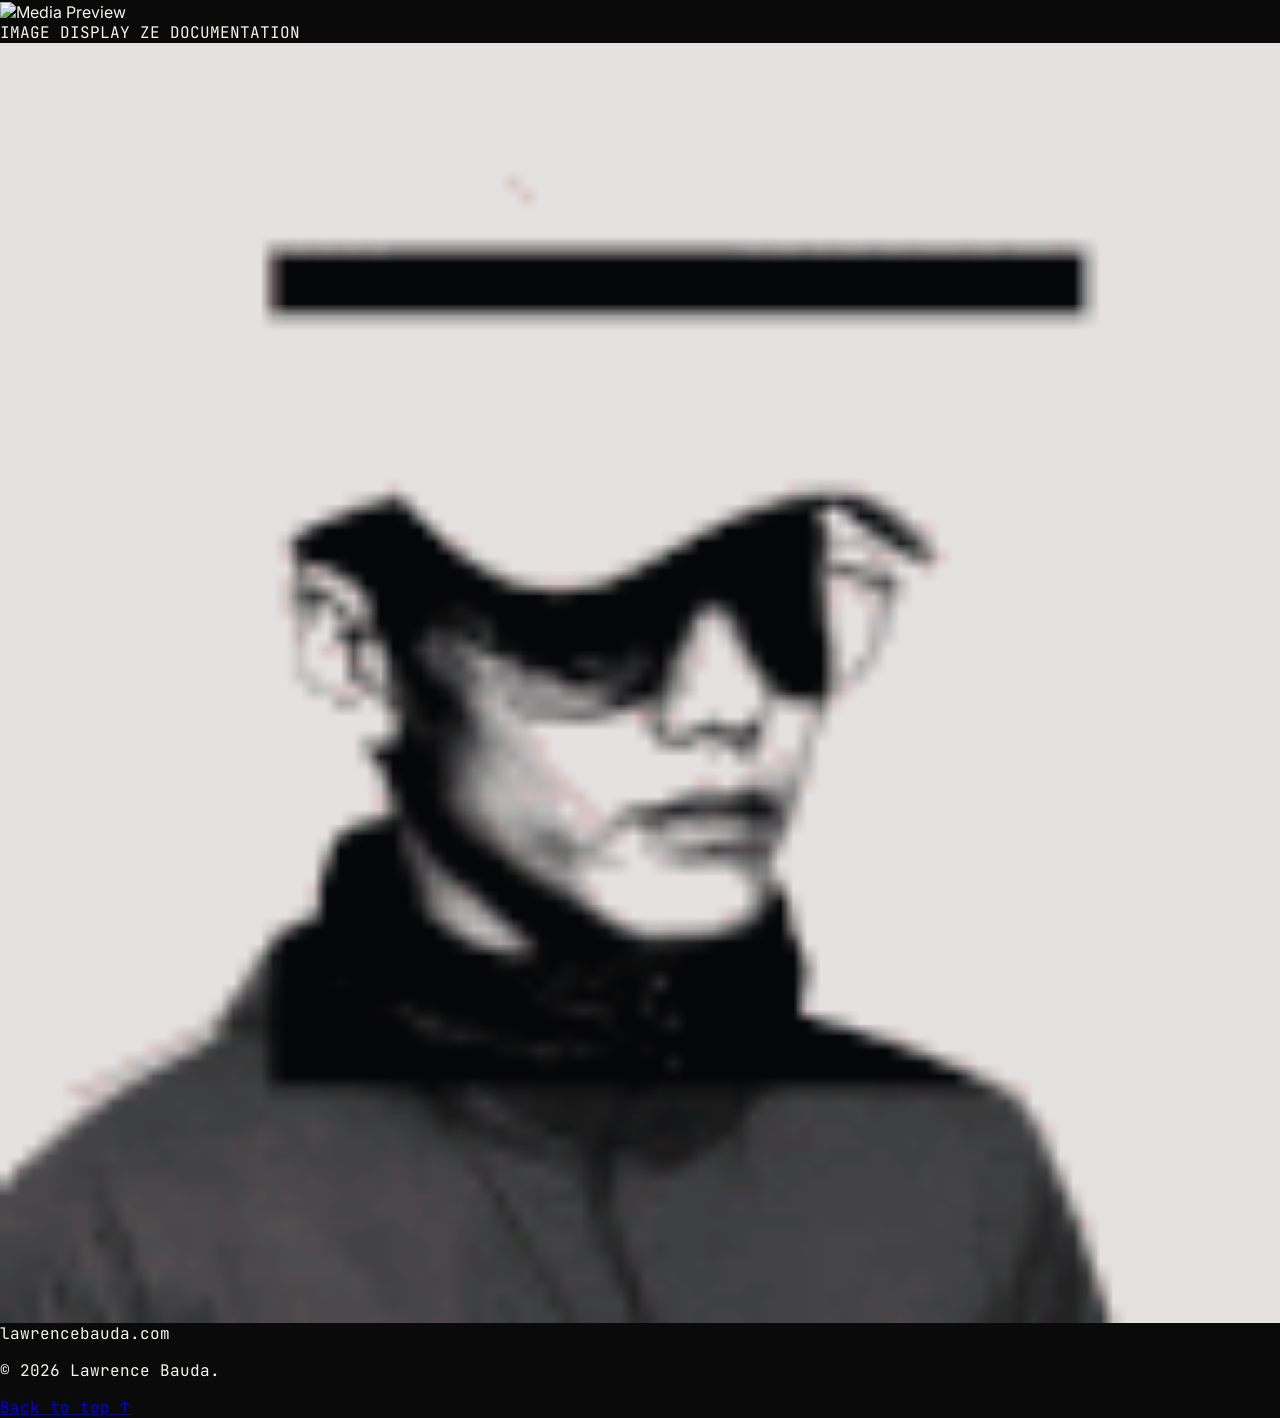
==== commit aa41bb93: "Update guides.html" ====
--- a/guides.html
+++ b/guides.html
@@ -195,7 +195,7 @@
               <a href="#about" class="font-mono text-xs uppercase tracking-[0.14em] text-mist/55 transition-colors hover:text-mist">About</a>
               <a href="#work" class="font-mono text-xs uppercase tracking-[0.14em] text-mist/55 transition-colors hover:text-mist">Work</a>
               <a href="#experience" class="font-mono text-xs uppercase tracking-[0.14em] text-mist/55 transition-colors hover:text-mist">Experience</a>
-              <a href="https://lawrencebauda.com/guides" class="font-mono text-xs uppercase tracking-[0.14em] text-mist/55 transition-colors hover:text-mist">About</a>
+              <a href="https://lawrencebauda.com/guides" class="font-mono text-xs uppercase tracking-[0.14em] text-mist/55 transition-colors hover:text-mist">Guides</a>
               <a href="#contact" class="font-mono text-xs uppercase tracking-[0.14em] text-mist/55 transition-colors hover:text-mist">Contact</a>
             </div>
             <div class="flex items-center gap-2">
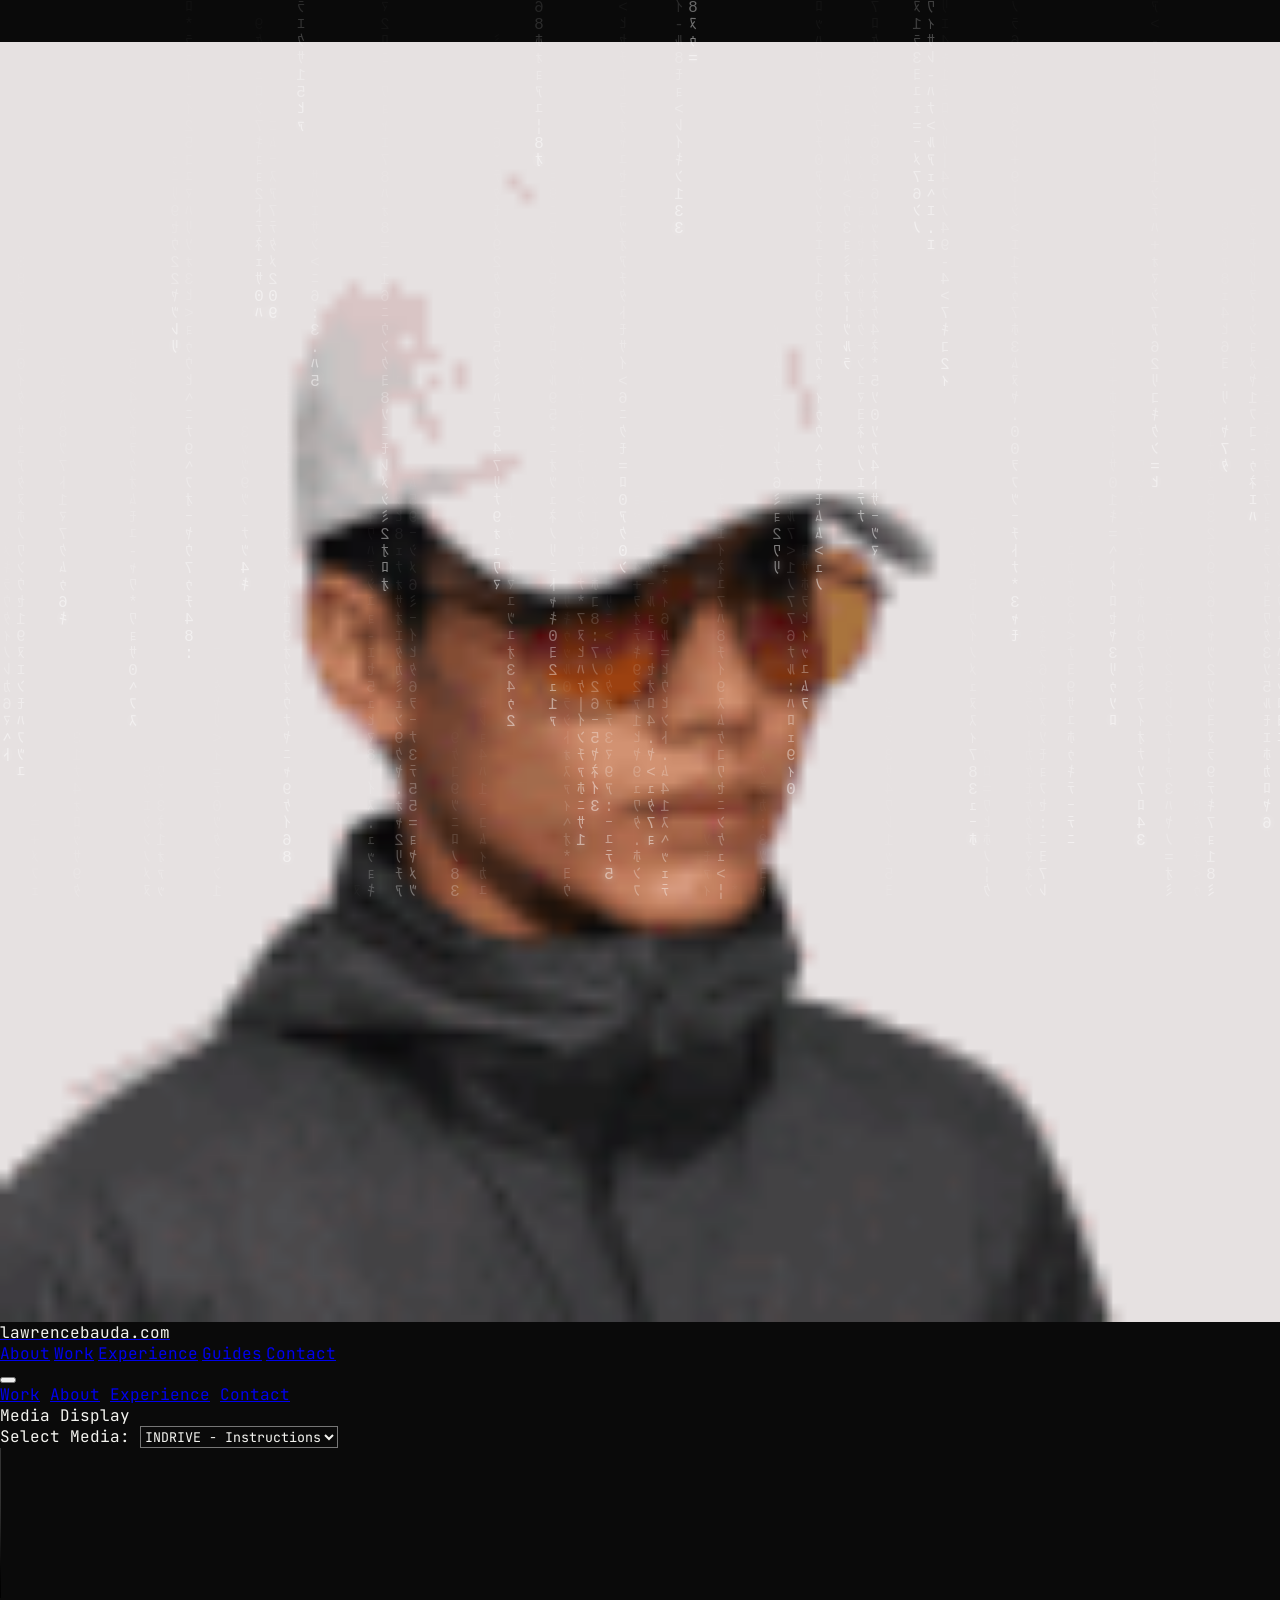
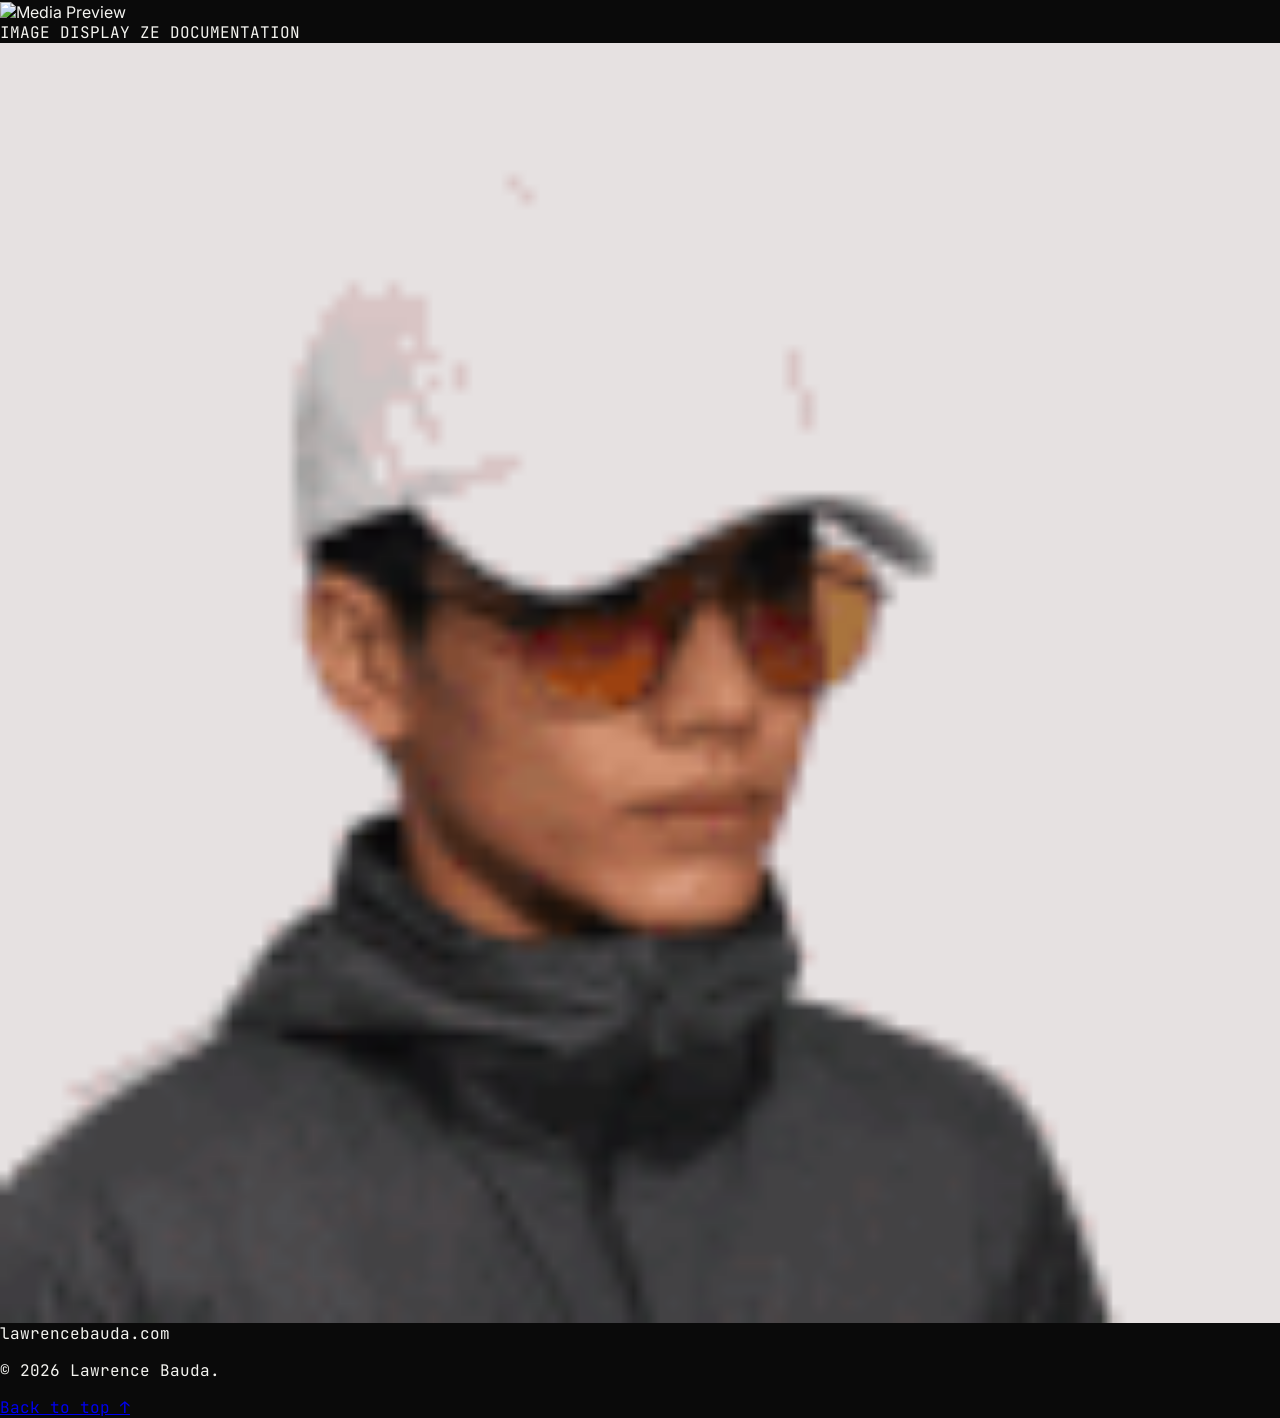
==== commit 4dd621d5: "Update guides.html" ====
--- a/guides.html
+++ b/guides.html
@@ -192,11 +192,11 @@
               <span class="text-mist">lawrencebauda.com</span>
             </a>
             <div class="hidden items-center gap-7 md:flex">
-              <a href="#about" class="font-mono text-xs uppercase tracking-[0.14em] text-mist/55 transition-colors hover:text-mist">About</a>
-              <a href="#work" class="font-mono text-xs uppercase tracking-[0.14em] text-mist/55 transition-colors hover:text-mist">Work</a>
-              <a href="#experience" class="font-mono text-xs uppercase tracking-[0.14em] text-mist/55 transition-colors hover:text-mist">Experience</a>
+              <a href="https://lawrencebauda.com/#about" class="font-mono text-xs uppercase tracking-[0.14em] text-mist/55 transition-colors hover:text-mist">About</a>
+              <a href="https://lawrencebauda.com/#work" class="font-mono text-xs uppercase tracking-[0.14em] text-mist/55 transition-colors hover:text-mist">Work</a>
+              <a href="https://lawrencebauda.com/#experience" class="font-mono text-xs uppercase tracking-[0.14em] text-mist/55 transition-colors hover:text-mist">Experience</a>
               <a href="https://lawrencebauda.com/guides" class="font-mono text-xs uppercase tracking-[0.14em] text-mist/55 transition-colors hover:text-mist">Guides</a>
-              <a href="#contact" class="font-mono text-xs uppercase tracking-[0.14em] text-mist/55 transition-colors hover:text-mist">Contact</a>
+              <a href="https://lawrencebauda.com/#contact" class="font-mono text-xs uppercase tracking-[0.14em] text-mist/55 transition-colors hover:text-mist">Contact</a>
             </div>
             <div class="flex items-center gap-2">
               <button type="button" id="mobile-menu-toggle" aria-label="Toggle menu" class="grid h-9 w-9 place-items-center border border-white/25 text-mist md:hidden">
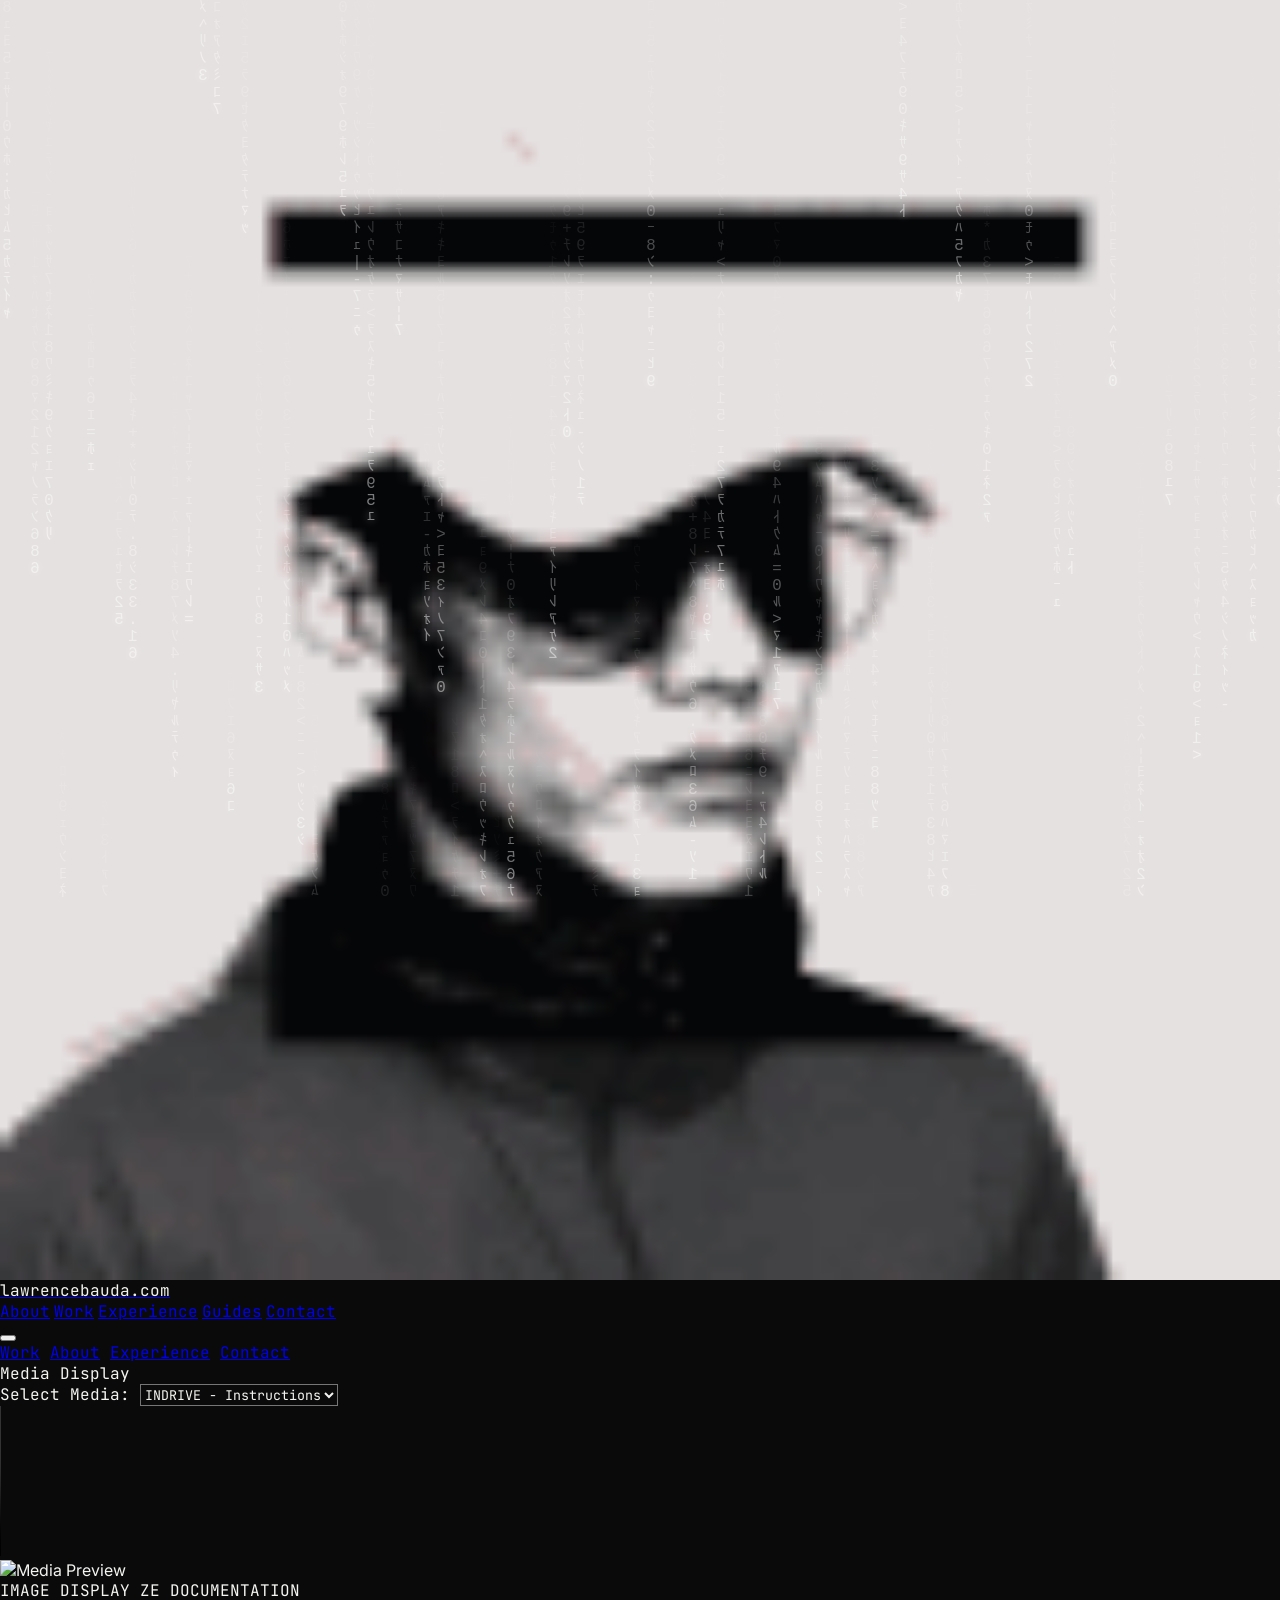
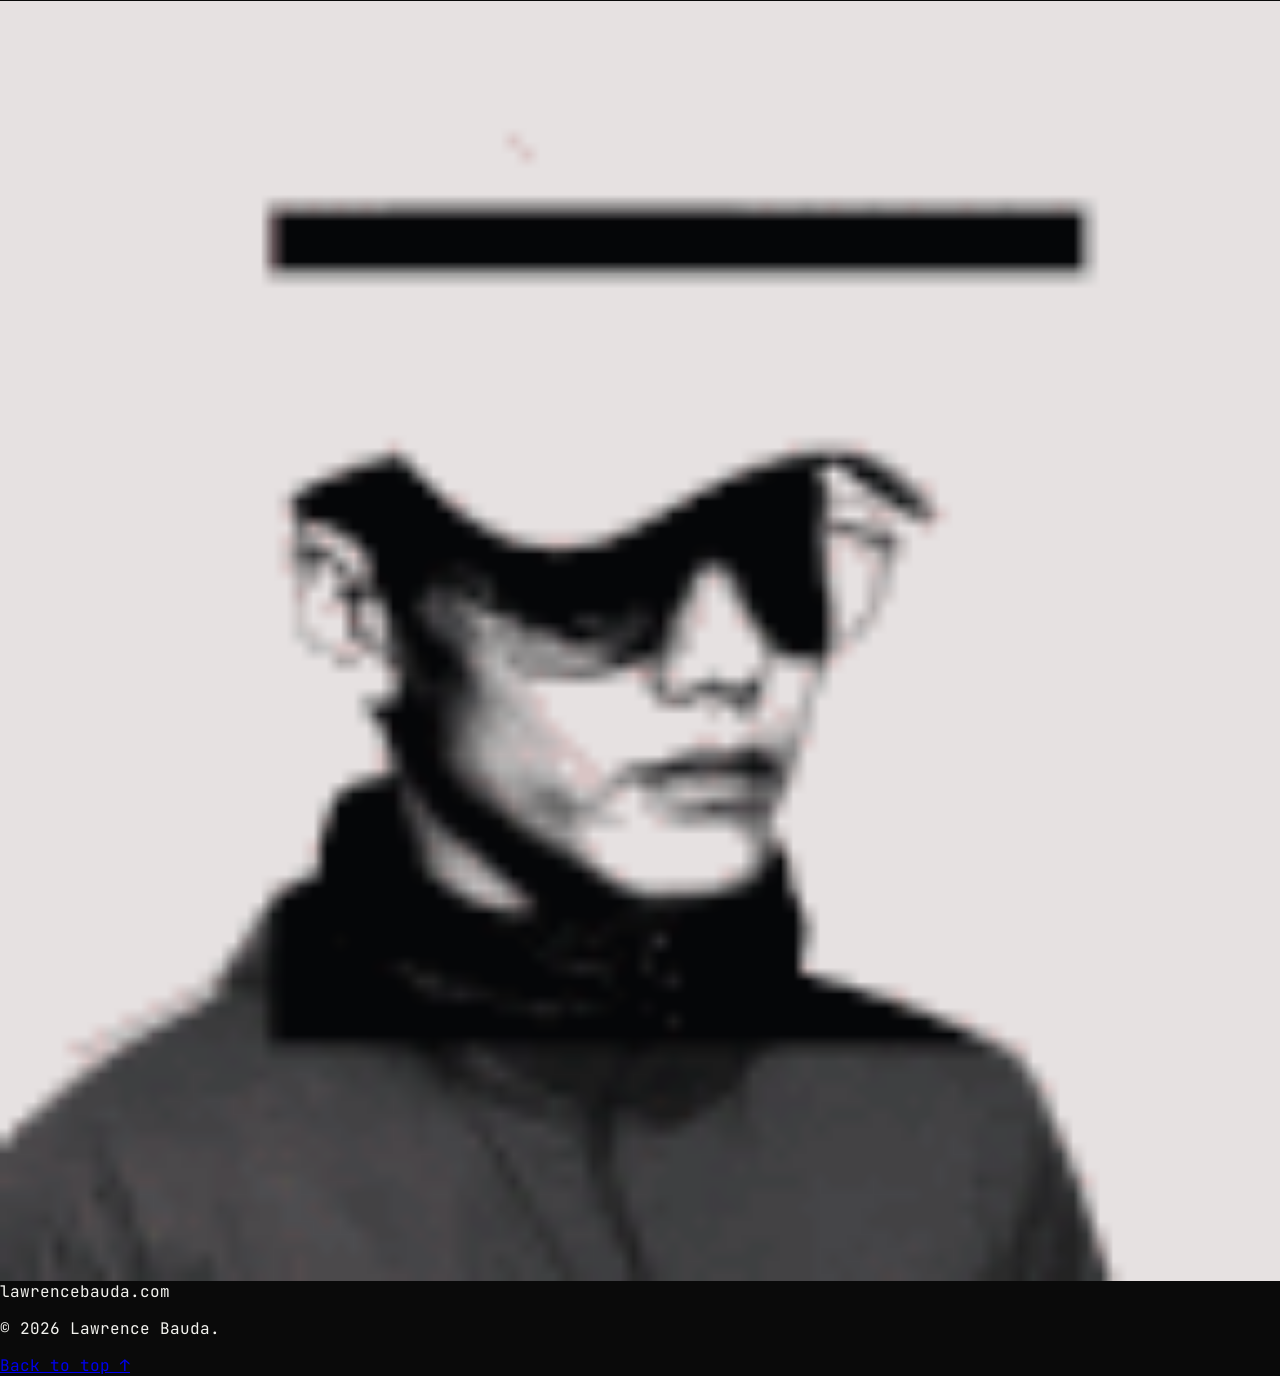
==== commit 725c6def: "Update guides.html" ====
--- a/guides.html
+++ b/guides.html
@@ -137,6 +137,10 @@
         pointer-events: none;
         opacity: 0.55;
       }
+      /* Hide the native arrow only when the custom cursor is running */
+      @media (hover: hover) and (pointer: fine) and (min-width: 768px) {
+        html.has-custom-cursor, html.has-custom-cursor * { cursor: none !important; }
+      }
       #login-status {
         position: fixed; left: 50%; bottom: 24px; transform: translate(-50%, 16px);
         z-index: 120; max-width: min(92vw, 460px); padding: 12px 16px;
@@ -177,8 +181,8 @@
         <canvas id="matrixCanvas" aria-hidden="true"></canvas>
 
         <!-- Hardware-Calibrated Precision Mouse Pointer -->
-        <div id="custom-cursor" class="pointer-events-none fixed left-0 top-0 z-[100] hidden mix-blend-difference md:block">
-          <div id="cursor-inner" class="-translate-x-1/2 -translate-y-1/2 rounded-full border border-white bg-white/10 transition-[width,height,background-color] duration-150 ease-out" style="width: 42px; height: 42px; opacity: 1;"></div>
+        <div id="custom-cursor" class="pointer-events-none fixed left-0 top-0 z-[100] hidden mix-blend-difference md:block" style="width:0;height:0;opacity:0;will-change:transform;">
+          <div id="cursor-inner" class="rounded-full border border-white bg-white/10 transition-[width,height,background-color] duration-150 ease-out" style="position:absolute;left:0;top:0;width:42px;height:42px;transform:translate(-50%,-50%);"></div>
         </div>
 
         <!-- Scroll Progress Bar -->
@@ -355,18 +359,14 @@
         const cursorInner = document.getElementById('cursor-inner');
 
         if (cursor && window.innerWidth >= 768) {
-          let mouseX = -100, mouseY = -100;
+          document.documentElement.classList.add('has-custom-cursor');
 
           window.addEventListener('mousemove', (e) => {
-            mouseX = e.clientX;
-            mouseY = e.clientY;
-          });
-
-          function renderCursor() {
-            cursor.style.transform = `translate3d(${mouseX}px, ${mouseY}px, 0)`;
-            requestAnimationFrame(renderCursor);
-          }
-          requestAnimationFrame(renderCursor);
+            cursor.style.transform = `translate3d(${e.clientX}px, ${e.clientY}px, 0)`;
+            cursor.style.opacity = '1';
+          }, { passive: true });
+          document.addEventListener('mouseleave', () => { cursor.style.opacity = '0'; });
+          document.addEventListener('mouseenter', () => { cursor.style.opacity = '1'; });
 
           document.querySelectorAll('a, button, video, select, #imageWrapper, [data-cursor="true"]').forEach((el) => {
             el.addEventListener('mouseenter', () => {
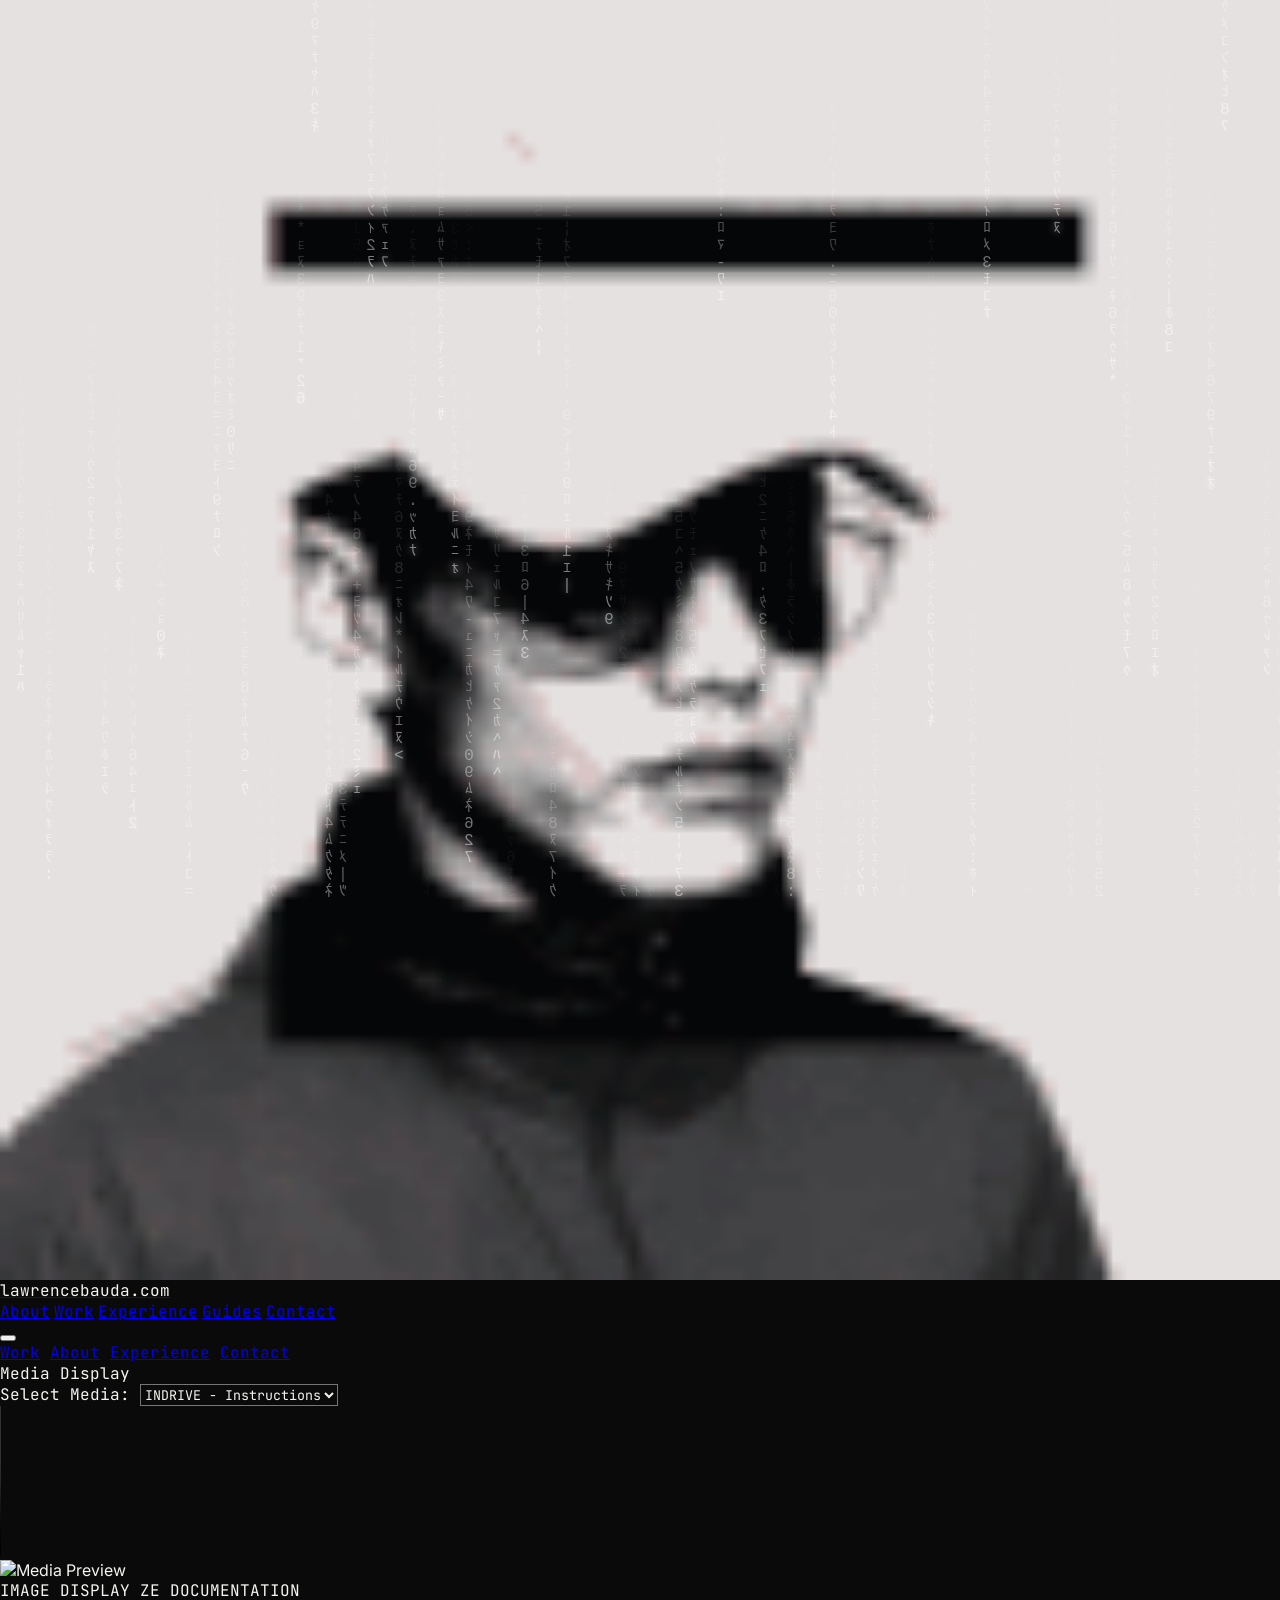
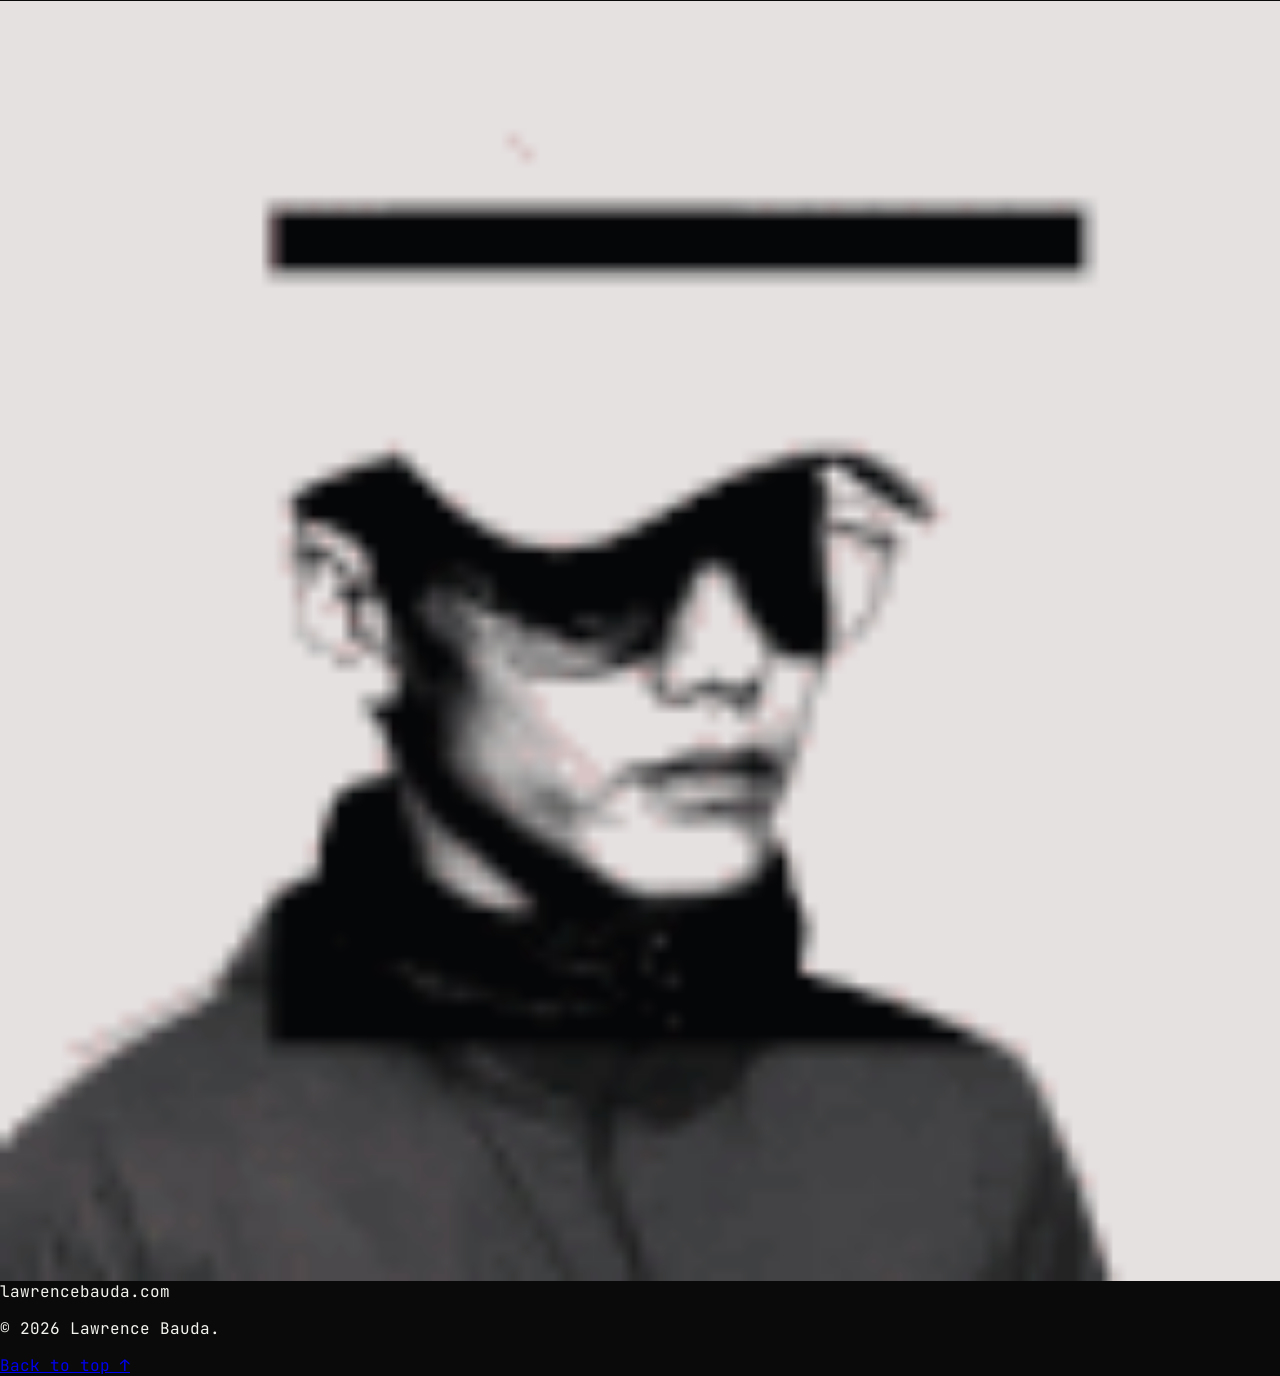
==== commit 254d6c08: "Update guides.html" ====
--- a/guides.html
+++ b/guides.html
@@ -137,10 +137,10 @@
         pointer-events: none;
         opacity: 0.55;
       }
-      /* Hide the native arrow only when the custom cursor is running */
-      @media (hover: hover) and (pointer: fine) and (min-width: 768px) {
-        html.has-custom-cursor, html.has-custom-cursor * { cursor: none !important; }
-      }
+      /* Deterrents against printing / print-to-PDF */
+      @media print { html, body { display: none !important; } }
+      #shot-shield { position: fixed; inset: 0; z-index: 9999; background: #0a0a0a; display: none; }
+      #shot-shield.on { display: block; }
       #login-status {
         position: fixed; left: 50%; bottom: 24px; transform: translate(-50%, 16px);
         z-index: 120; max-width: min(92vw, 460px); padding: 12px 16px;
@@ -167,6 +167,7 @@
     </style>
 </head>
   <body>
+    <div id="shot-shield" aria-hidden="true"></div>
     <div id="root">
       <div class="relative flex min-h-screen flex-col justify-between">
         
@@ -347,10 +348,52 @@
           }
         });
 
-        document.addEventListener('dragstart', (e) => e.preventDefault());
+  
+      // Screenshot deterrents (browsers cannot truly block screenshots)
+      (function () {
+        const shield = document.getElementById('shot-shield');
+        const flash = () => {
+          shield.classList.add('on');
+          setTimeout(() => shield.classList.remove('on'), 1500);
+        };
+        document.addEventListener('keyup', (e) => {
+          if (e.key === 'PrintScreen') {
+            flash();
+            try { navigator.clipboard.writeText(''); } catch (_) {}
+          }
+        });
+        document.addEventListener('keydown', (e) => {
+          const k = (e.key || '').toLowerCase();
+          const ctrl = e.ctrlKey || e.metaKey;
+          if (e.key === 'PrintScreen' || (ctrl && k === 'p') || (e.metaKey && e.shiftKey && ['3', '4', '5'].includes(k)) || (e.metaKey && e.shiftKey && k === 's') || (e.getModifierState && e.getModifierState('Meta') && e.shiftKey && k === 's')) {
+            e.preventDefault();
+            flash();
+          }
+        }, true);
+        window.addEventListener('beforeprint', flash);
+      })();
+      document.addEventListener('dragstart', (e) => e.preventDefault());
       })();
     </script>
 
+    <script>
+      // Block right-click menu and common DevTools / view-source shortcuts
+      document.addEventListener('contextmenu', (e) => e.preventDefault());
+      document.addEventListener('keydown', (e) => {
+        const k = (e.key || '').toLowerCase();
+        const ctrl = e.ctrlKey || e.metaKey;
+        if (
+          e.key === 'F12' ||
+          (ctrl && e.shiftKey && ['i', 'j', 'c', 'k'].includes(k)) ||
+          (e.metaKey && e.altKey && ['i', 'j', 'c', 'u'].includes(k)) ||
+          (ctrl && ['u', 's'].includes(k))
+        ) {
+          e.preventDefault();
+          e.stopPropagation();
+        }
+      }, true);
+      document.addEventListener('dragstart', (e) => { if (e.target.tagName === 'IMG') e.preventDefault(); });
+    </script>
     <!-- UI Motion, Hardware Precision Cursor, Full Source Resolution Controller -->
     <script>
       document.addEventListener('DOMContentLoaded', () => {
@@ -359,8 +402,6 @@
         const cursorInner = document.getElementById('cursor-inner');
 
         if (cursor && window.innerWidth >= 768) {
-          document.documentElement.classList.add('has-custom-cursor');
-
           window.addEventListener('mousemove', (e) => {
             cursor.style.transform = `translate3d(${e.clientX}px, ${e.clientY}px, 0)`;
             cursor.style.opacity = '1';
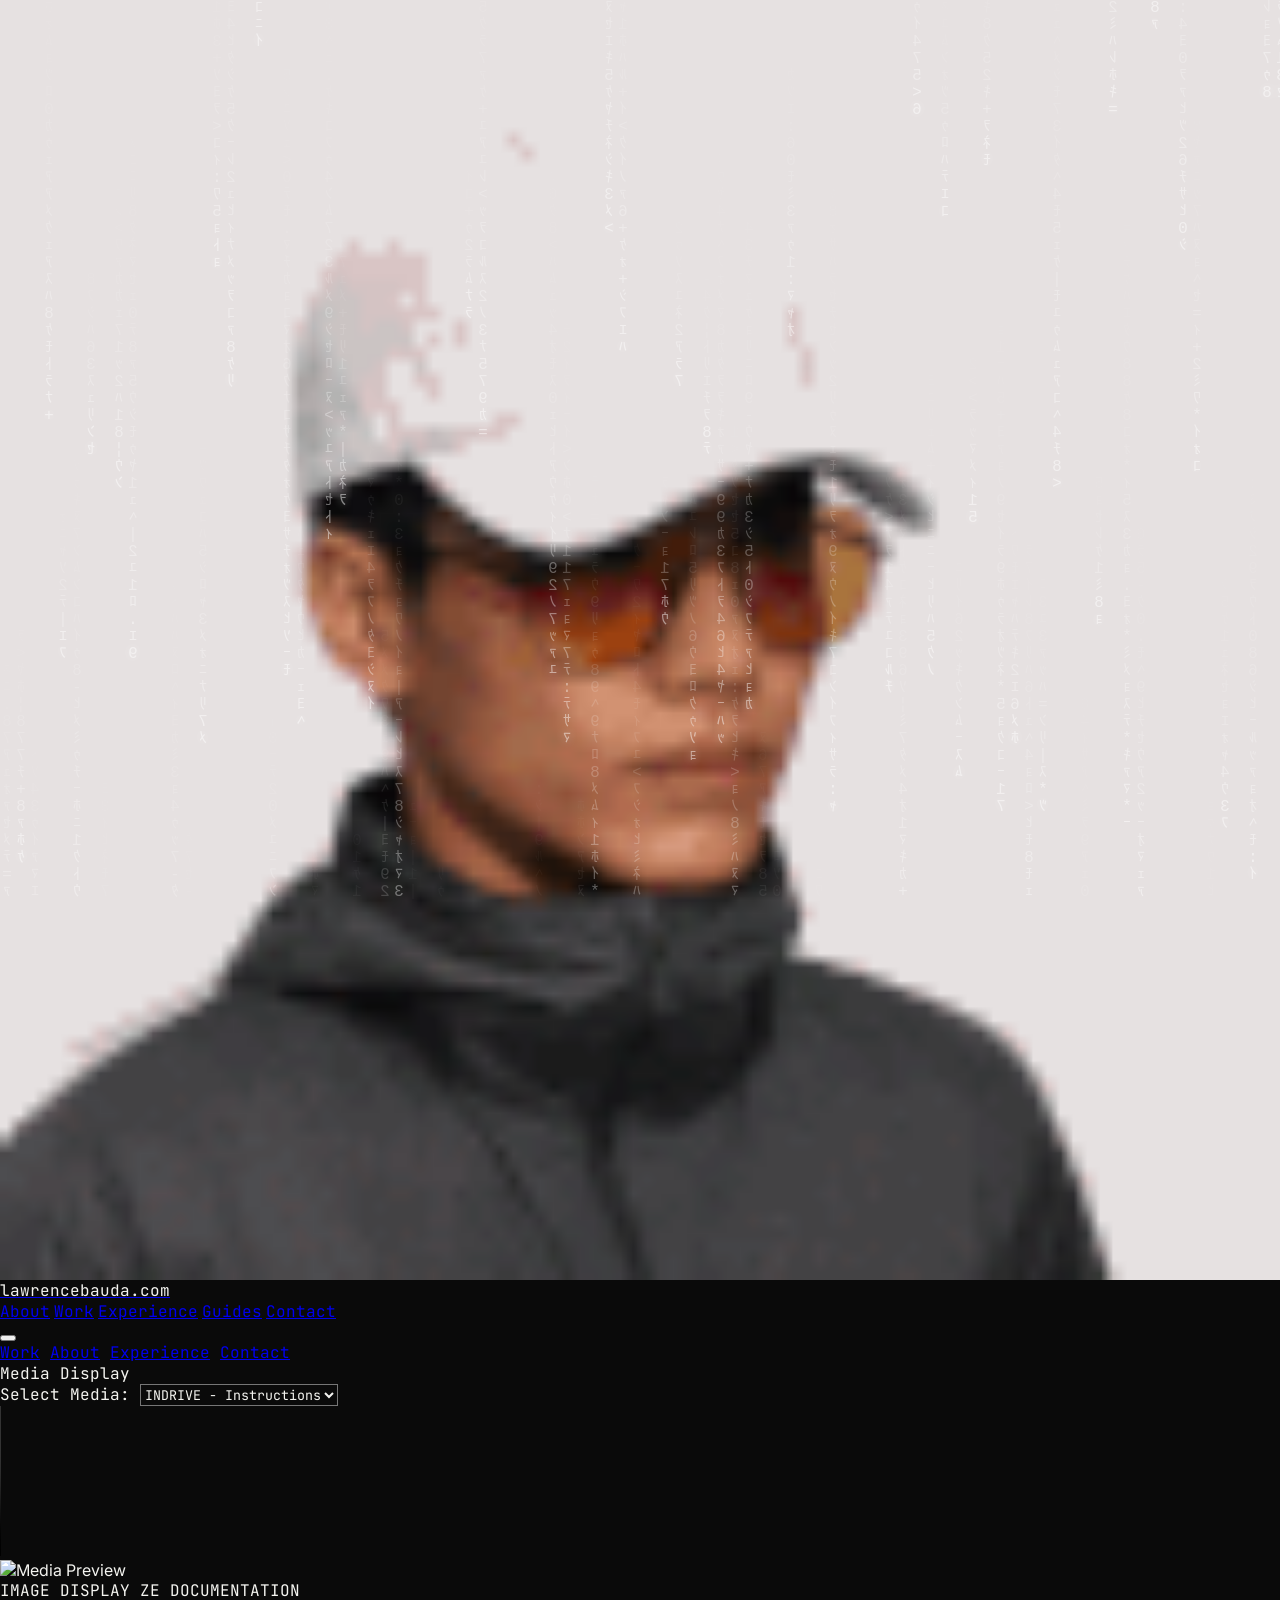
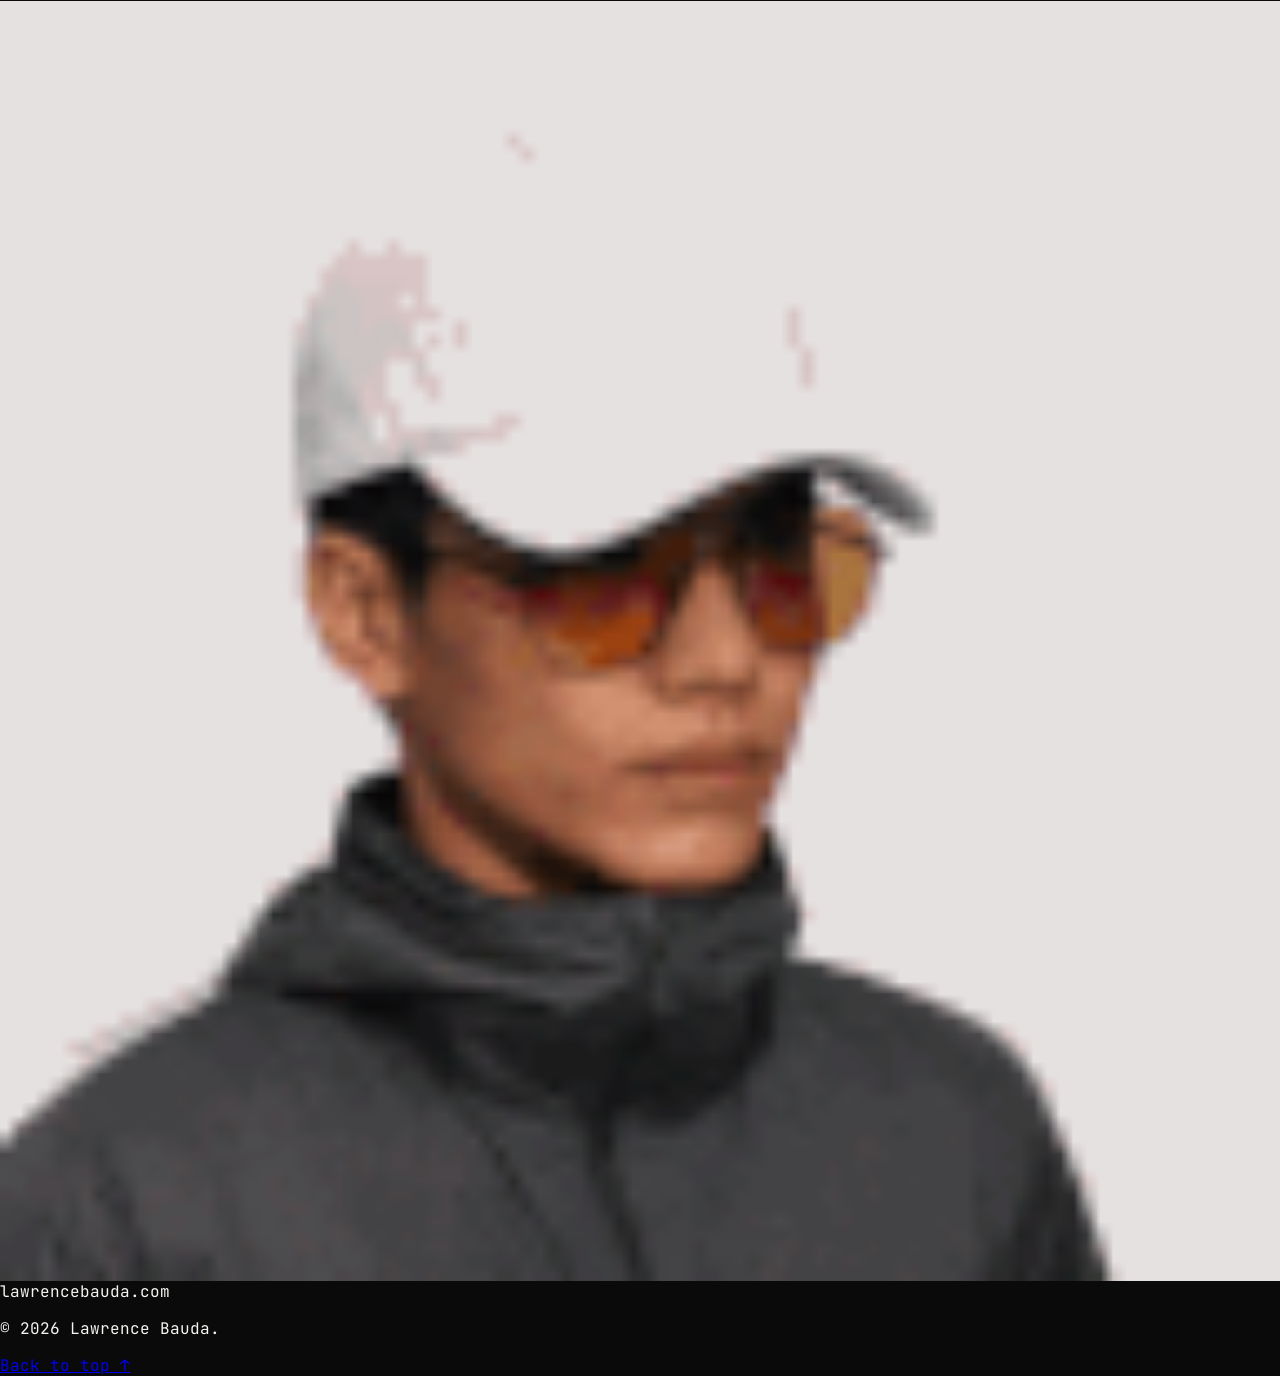
==== commit 6cd78c46: "Update guides.html" ====
--- a/guides.html
+++ b/guides.html
@@ -70,29 +70,6 @@
     
     <link rel="stylesheet" href="/style.css">
 
-    <!-- Tailwind CSS Engine -->
-    <script src="https://cdn.tailwindcss.com"></script>
-    <script>
-      tailwind.config = {
-        theme: {
-          extend: {
-            colors: {
-              ink: '#0a0a0a',
-              'ink-soft': '#111111',
-              mist: '#f4f4f0',
-              accent: '#f4f4f0',
-              'accent-2': '#b8b8b2',
-              'accent-3': '#73736d',
-            },
-            fontFamily: {
-              sans: ['Inter', 'sans-serif'],
-              mono: ['JetBrains Mono', 'monospace'],
-            }
-          }
-        }
-      }
-    </script>
-
     <style>
       :root {
         --color-ink: #0a0a0a;
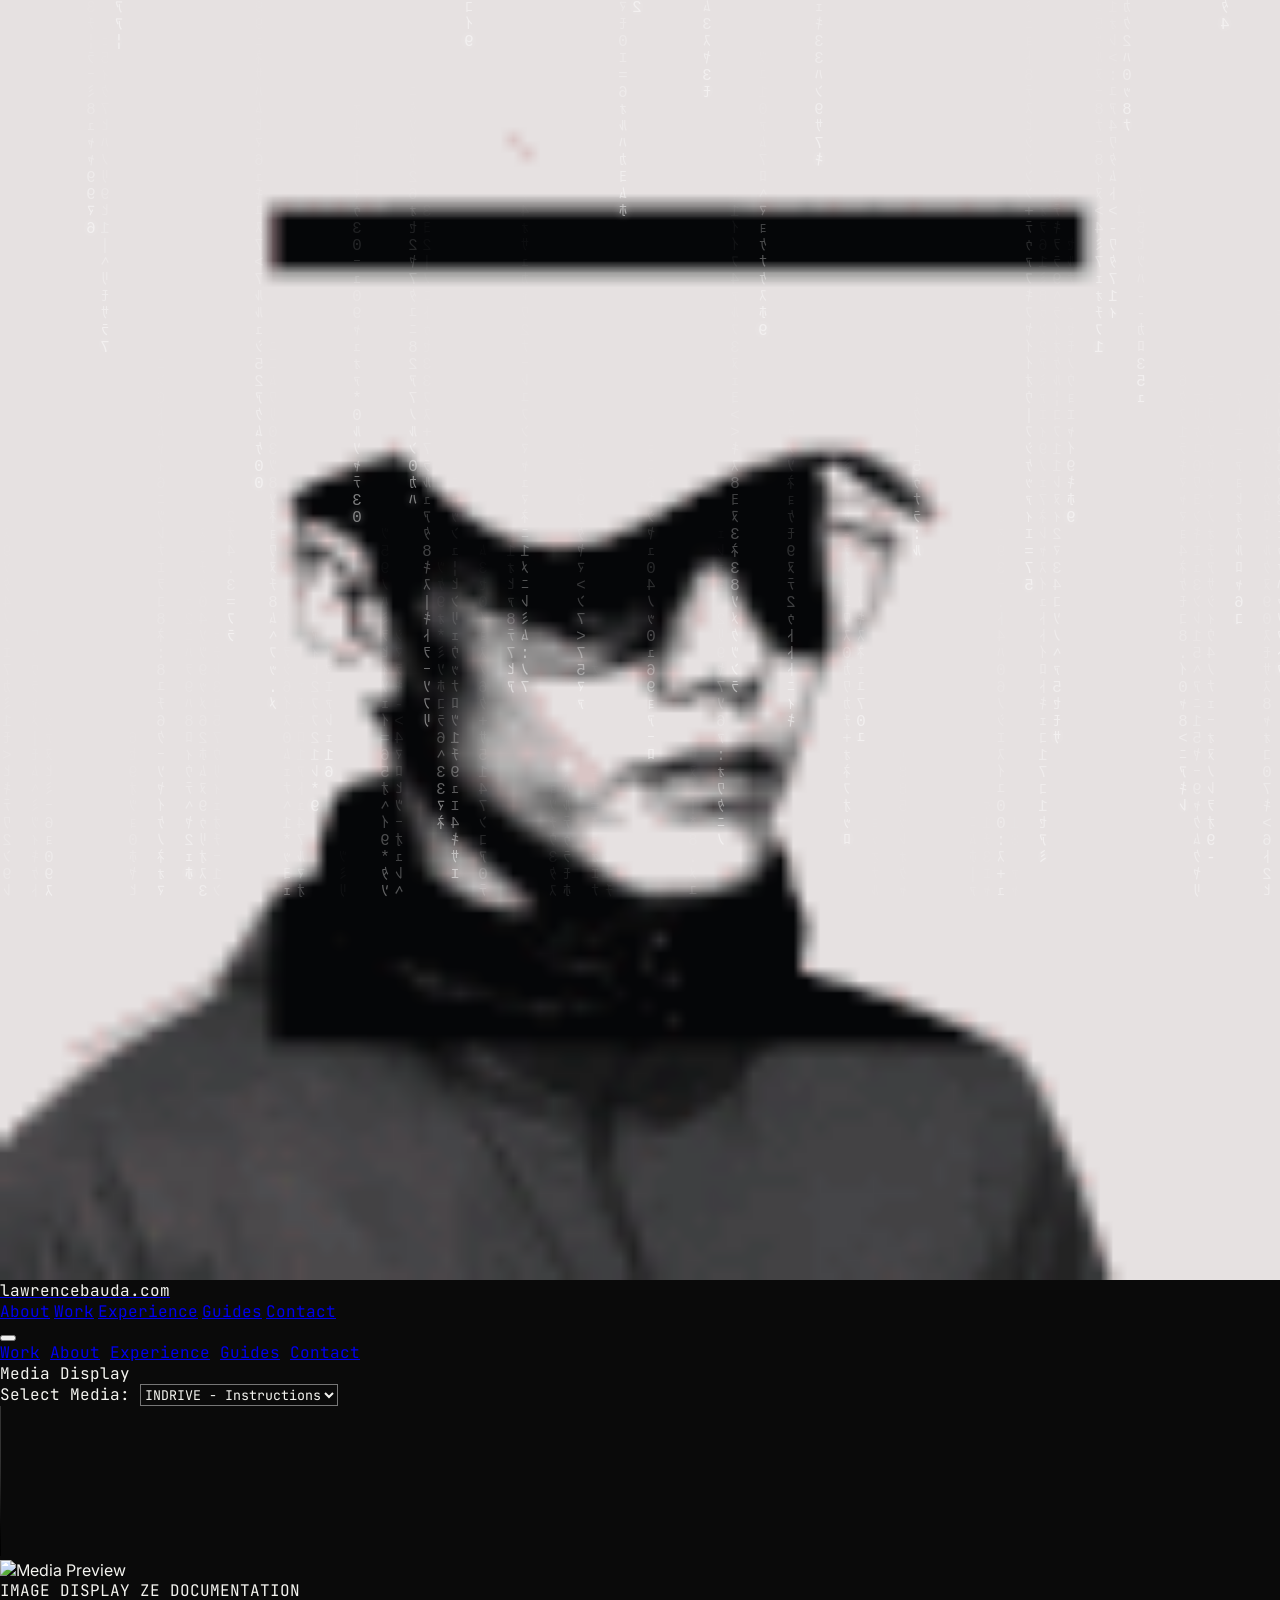
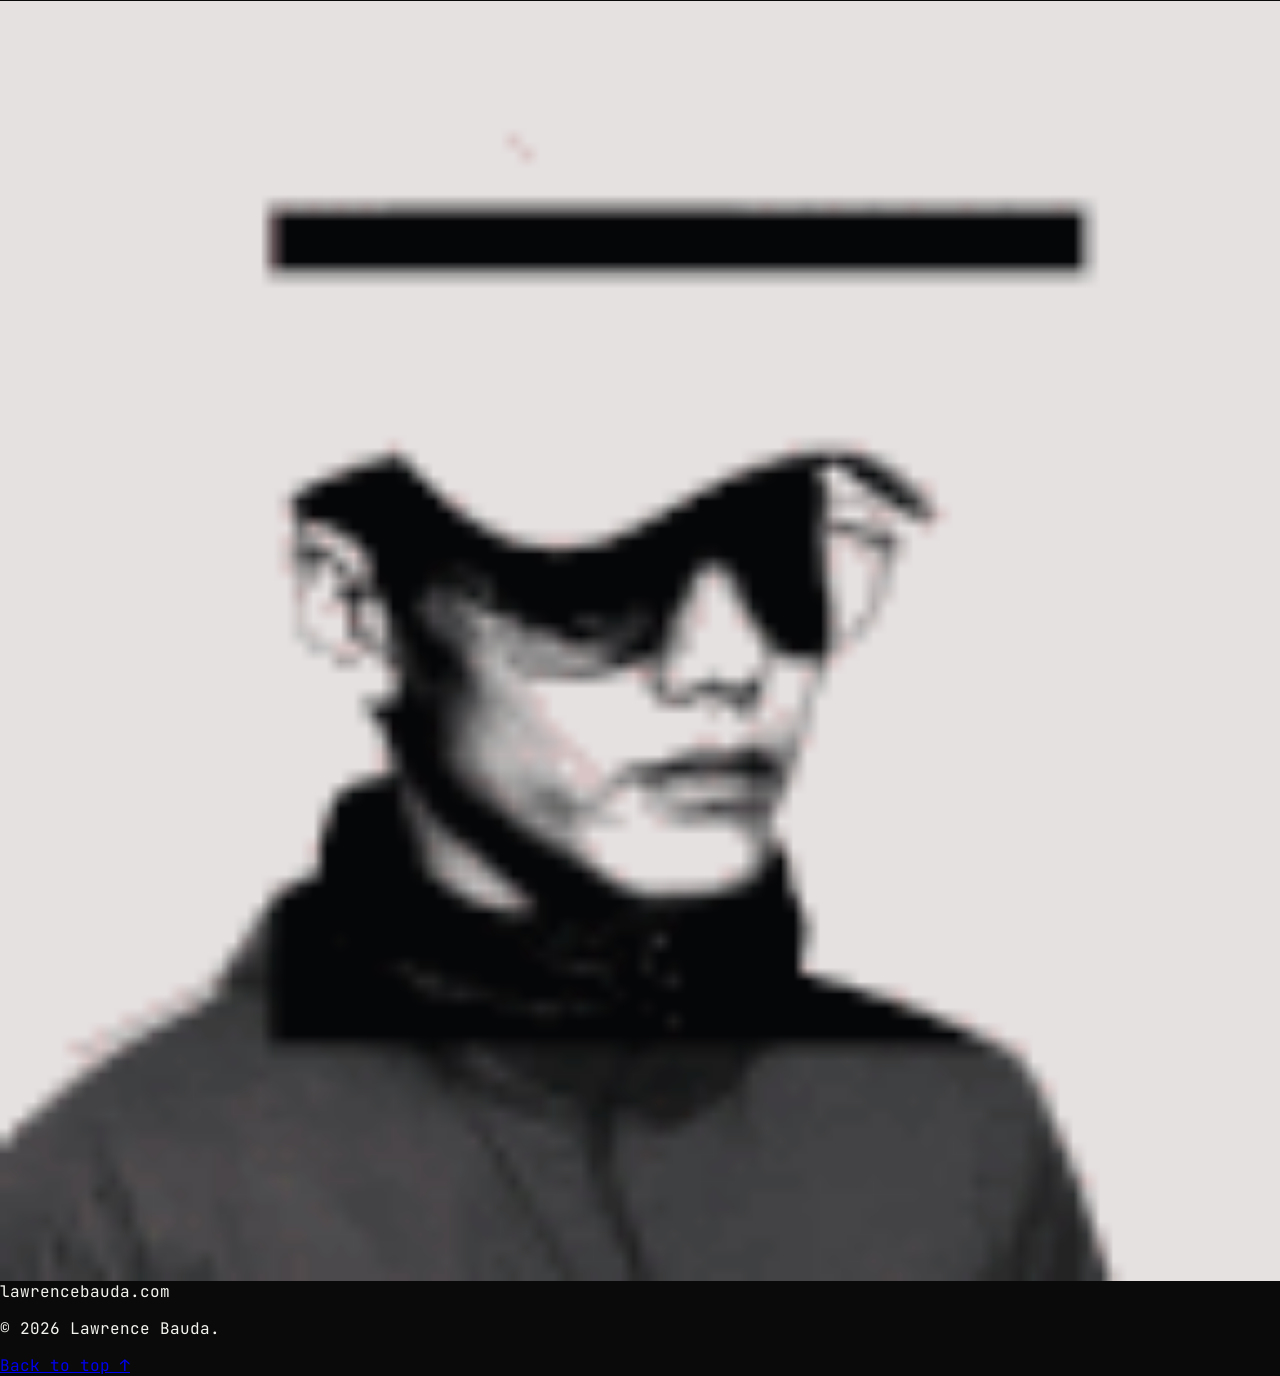
==== commit 7a915acf: "Update guides.html" ====
--- a/guides.html
+++ b/guides.html
@@ -198,6 +198,7 @@
             <a href="https://lawrencebauda.com#work" class="mobile-nav-link text-mist/70 hover:text-mist">Work</a>
             <a href="https://lawrencebauda.com#about" class="mobile-nav-link text-mist/70 hover:text-mist">About</a>
             <a href="https://lawrencebauda.com#experience" class="mobile-nav-link text-mist/70 hover:text-mist">Experience</a>
+            <a href="https://lawrencebauda.com/guides" class="mobile-nav-link text-mist/70 hover:text-mist">Guides</a>
             <a href="https://lawrencebauda.com#contact" class="mobile-nav-link text-mist/70 hover:text-mist">Contact</a>
           </div>
         </div>
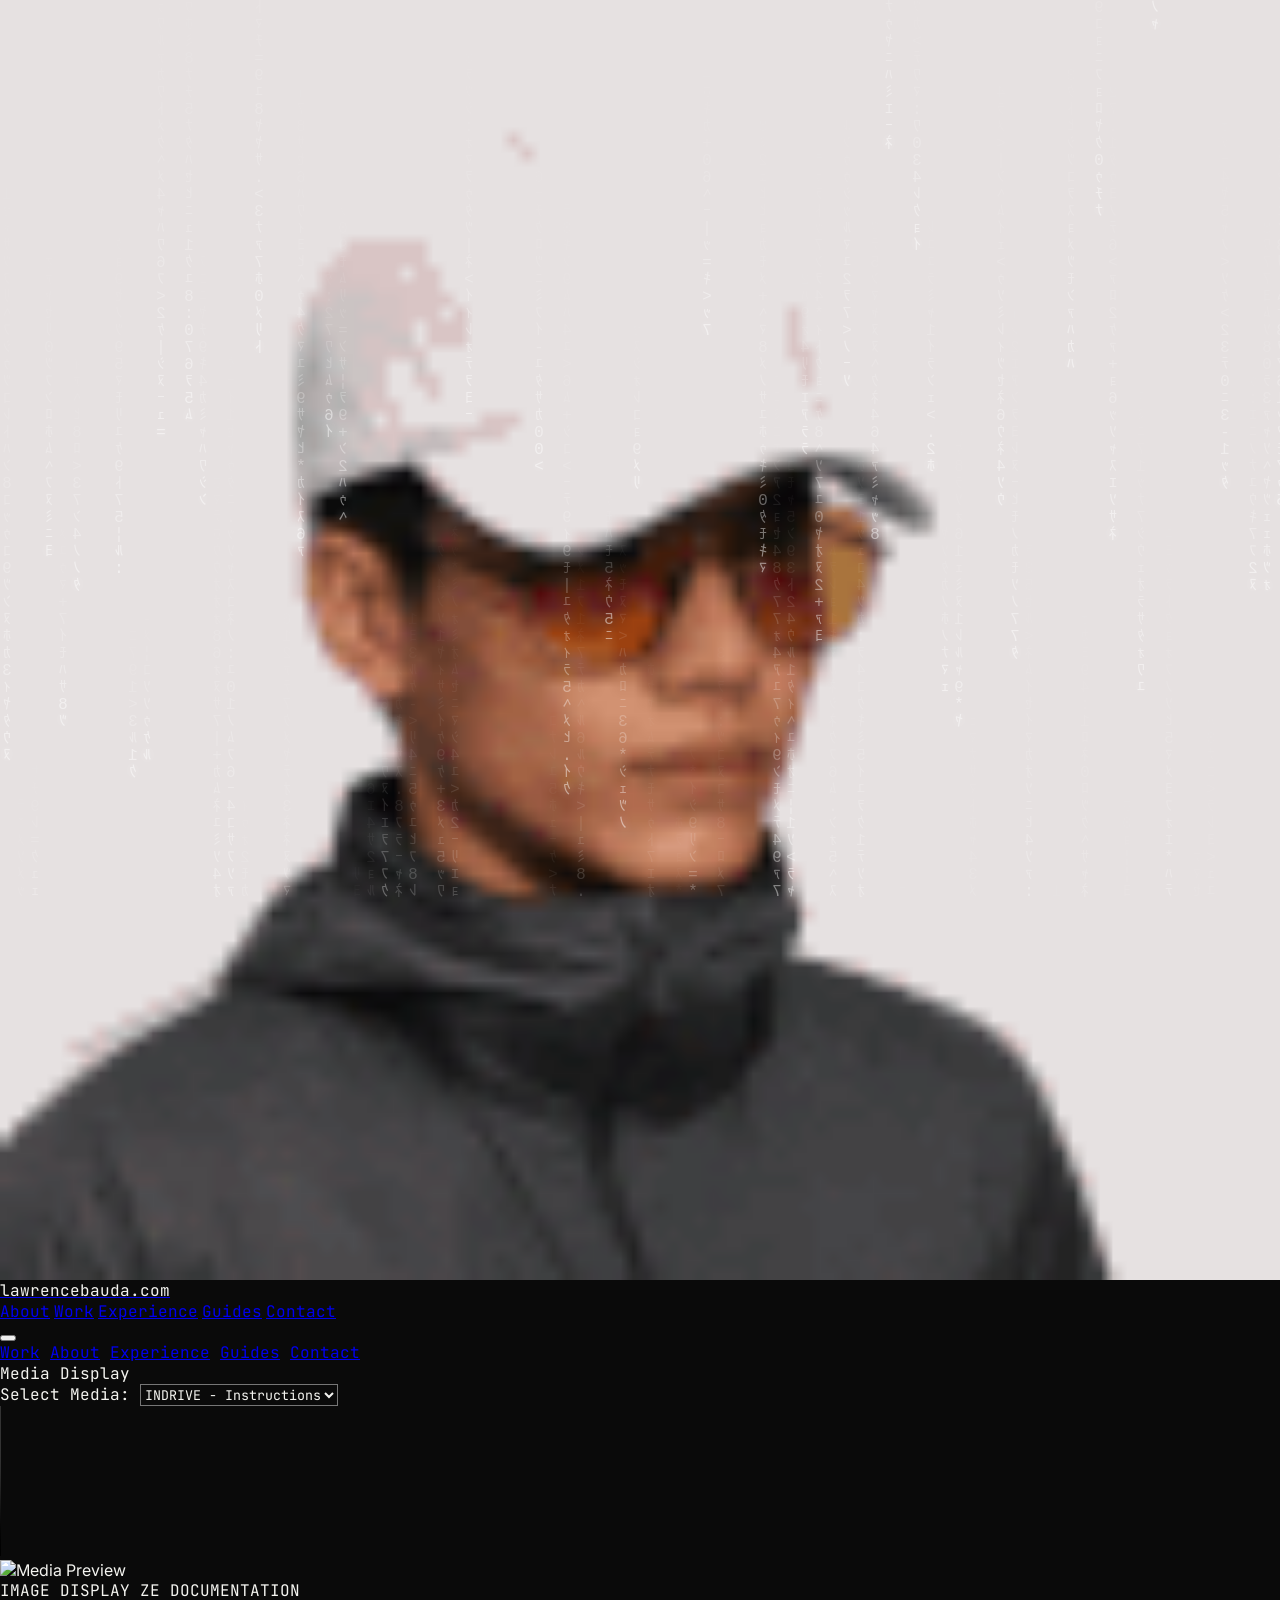
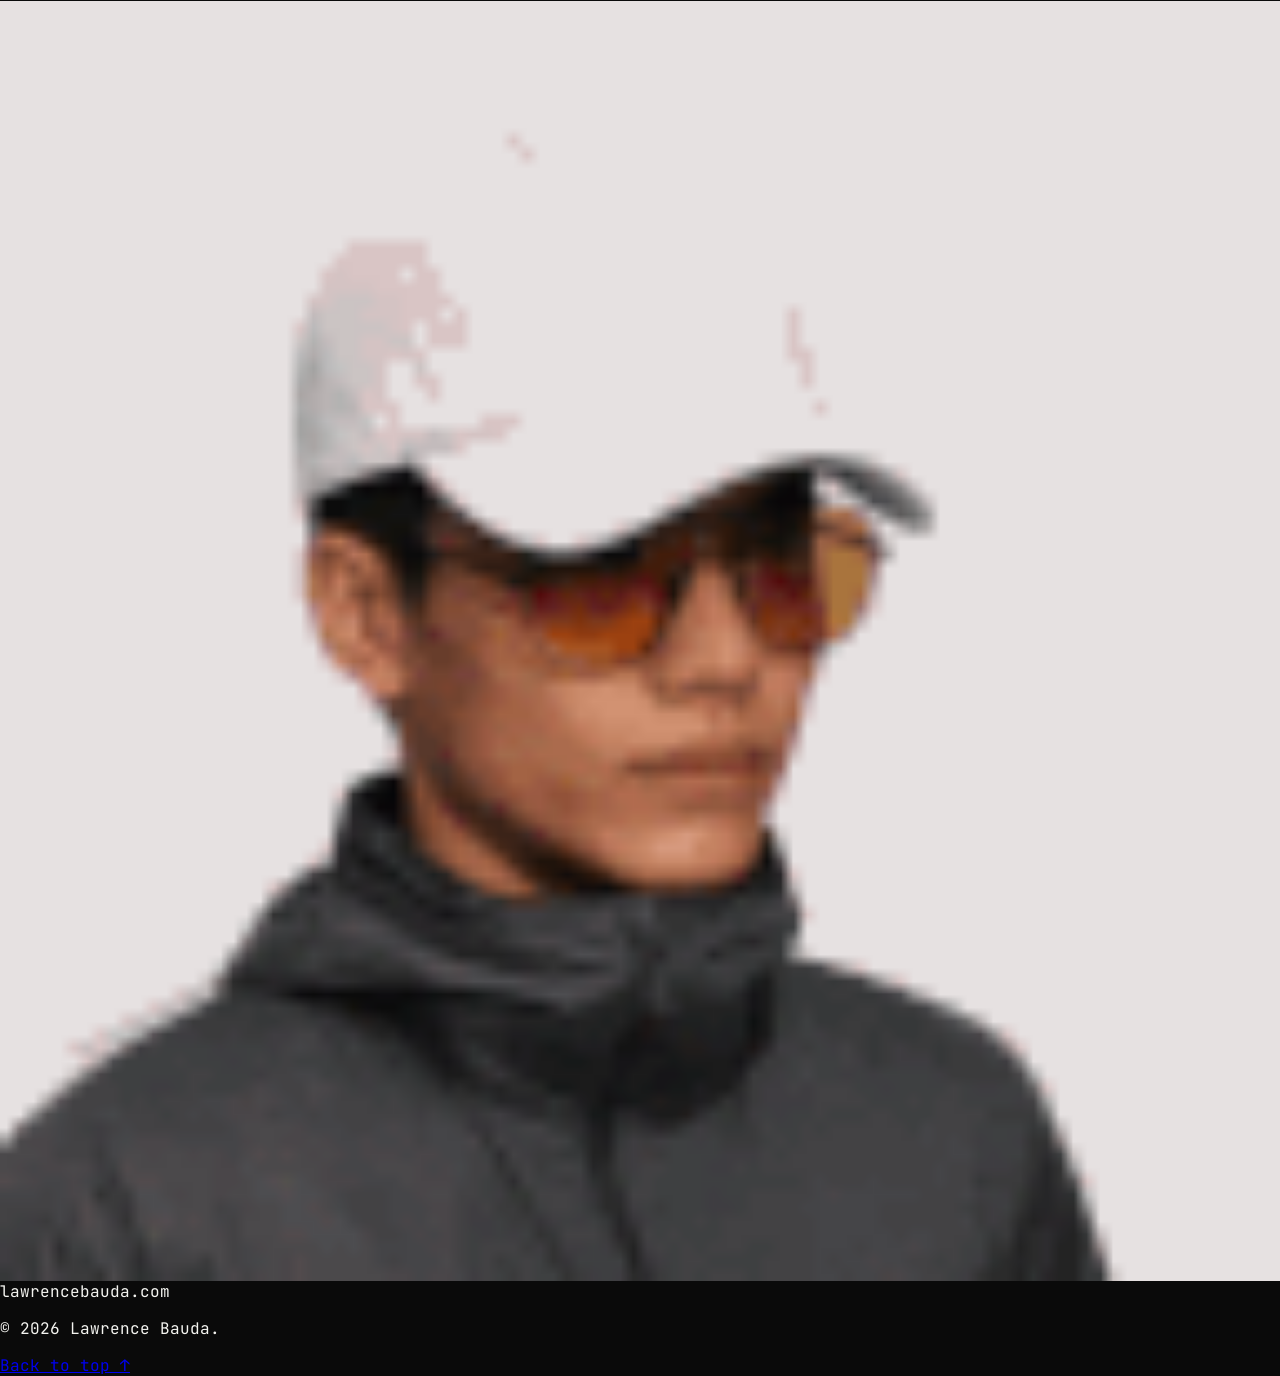
==== commit 453cf0a9: "Update guides.html" ====
--- a/guides.html
+++ b/guides.html
@@ -231,6 +231,8 @@
                     <!-- ============================================================================================== -->
                     <option data-type="image" value="https://raw.githubusercontent.com/lawrencebauda/zed/main/(ZED)RAW/INDRIVE.jpg">INDRIVE - Instructions</option>
                     <option data-type="video" value="https://raw.githubusercontent.com/lawrencebauda/zed/main/(ZED)RAW/INDRIVE_VIDEO.mp4">INDRIVE - Tutorial</option>
+                    <option data-type="image" value="https://raw.githubusercontent.com/lawrencebauda/zed/main/(ZED)RAW/JOYRIDE.jpg">JOYRIDE - Instructions</option>
+					  
                   </select>
                 </div>
               </div>
